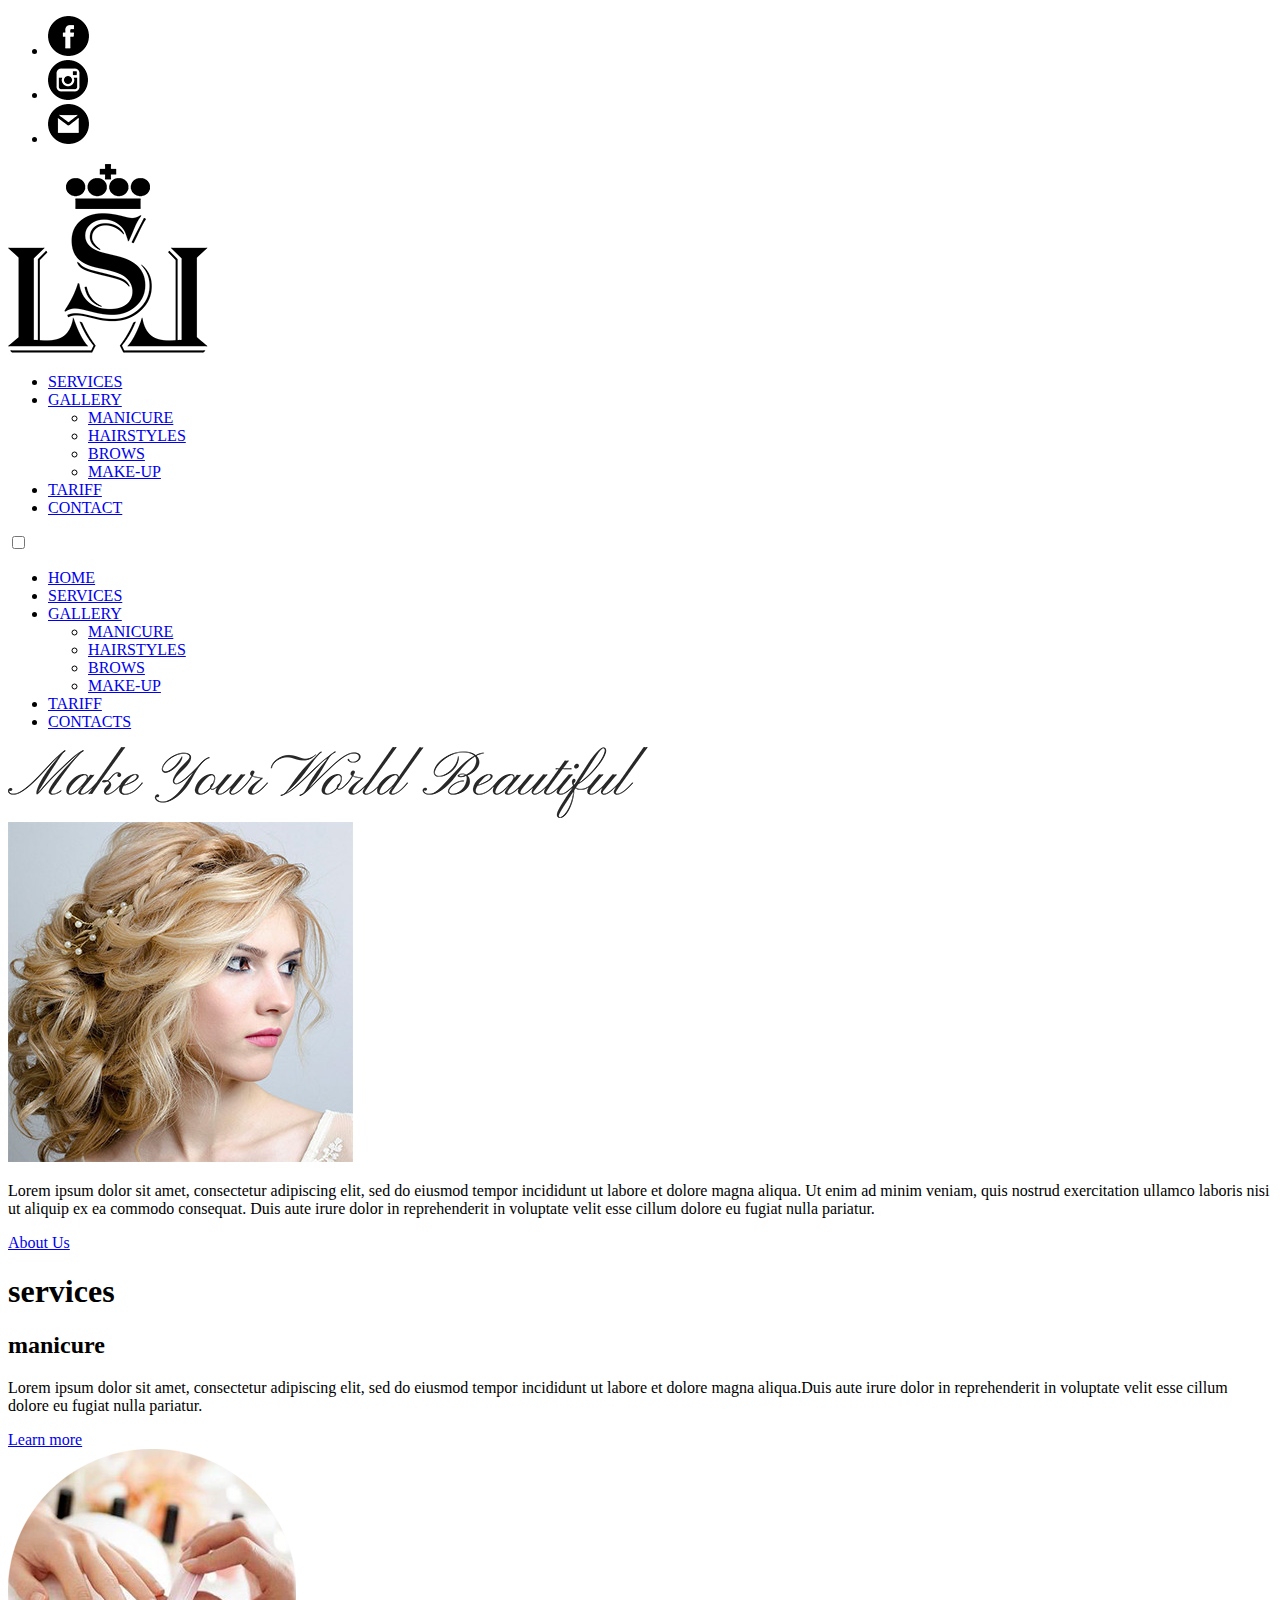
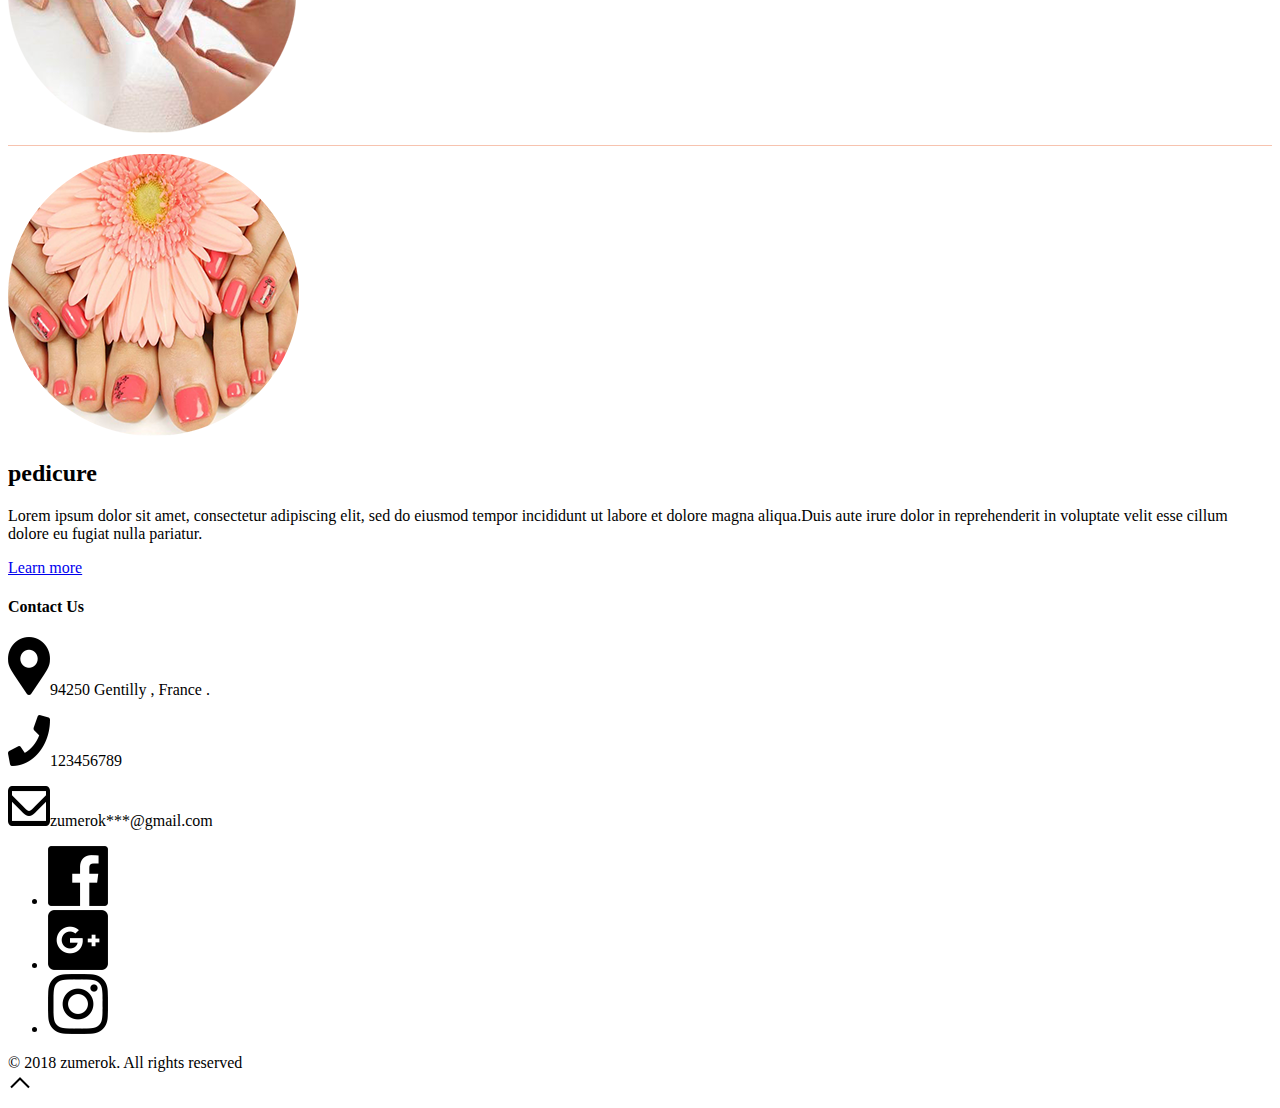
==== index.html @ e57c2906 "Add files via upload" ====
<!DOCTYPE html>
<html lang="en">
<head>
	<meta charset="UTF-8">
	<meta http-equiv="X-UA-Compatible" content="IE=edge">
	<title>Lili_Nails</title>
	<link rel="shortcut icon" href="img/favicon.ico"> 
	<meta name="viewport" content="width=device-width, initial-scale=1 , user-scalable=0">
	<style> @font-face { font-family: century_gothic; src: url(fonts/century_gothic.woff); } </style>
	<link rel="stylesheet" href="css/main.css">
	<link rel="stylesheet" href="css/queries.css">
</head>
<body>
	<header id="header" class="header">
		<div class="container">
			<div id="logomenu" class="logomenu">
				<nav>
					<ul class="social">
						<li>
							<a href="https://www.facebook.com/" target="_blanc"><img src="img/fb.png" alt=""></a>
						</li>
						<li>
							<a href="https://www.instagram.com" target="_blanc"><img src="img/in.png" alt=""></a>
						</li>
						<li>
							<a href="https://www.google.com/" target="_blanc"><img src="img/gm.png" alt=""></a>
						</li>
					</ul>
				</nav>
				<div class="logo">
					<a href="index.html"><img src="img/logo.png" alt="logo"></a>
				</div>
				<nav class="navmenu">
					<ul class="menu">
						<li>
							<a href="#services">SERVICES</a>
						</li>
						<li>
							<a href="#">GALLERY</a>
								<ul class="submenu">
									<li>
										<a href="gallery.html">MANICURE</a>
									</li>
									<li>
										<a href="#">HAIRSTYLES</a>
									</li>
									<li>
										<a href="#">BROWS</a>
									</li>
									<li>
										<a href="#">MAKE-UP</a>
									</li>
								</ul>
						</li>
						<li>
							<a href="tariff.html">TARIFF</a>
						</li>
						<li>
							<a href="#contact">CONTACT</a>
						</li>
					</ul>
				</nav>
			</div>
			<div class="menumobile">
			<input type="checkbox" id="hmt" class="hidden-menu-ticker">
				<label class="btn-menu" for="hmt">
				  <span class="first"></span>
				  <span class="second"></span>
				  <span class="third"></span>
				</label>
				<ul class="hidden-menu">
				  <li><a href="index.html">HOME</a></li>  
				  <li><a href="#services">SERVICES</a></li>
				  <li><a href="#">GALLERY</a>
				  	<ul class="submenu">
						<li>
							<a href="gallery.html">MANICURE</a>
						</li>
						<li>
							<a href="#">HAIRSTYLES</a>
						</li>
						<li>
							<a href="#">BROWS</a>
						</li>
						<li>
							<a href="#">MAKE-UP</a>
						</li>
					</ul>
				  </li>
				  <li><a href="tariff.html">TARIFF</a></li>
				  <li><a href="#contact">CONTACTS</a></li>  
				</ul>
			</div>	
		</div>
	</header>
	<main id="main" class="main">
	<section id="about" class="about">
		<div class="container">
			<div class="abouttitle">	
				<img src="img/make.png" alt="" class="make">
			</div>
			<div class="aboutitem">
				<div class="aboutitem_img">
					<img src="img/lili.jpg" alt="lili">
				</div>	
				<div class="aboutitem_text">
					<p>
						Lorem ipsum dolor sit amet, consectetur adipiscing elit, sed do eiusmod tempor incididunt ut labore et dolore magna aliqua. Ut enim ad minim veniam, quis nostrud exercitation ullamco laboris nisi ut aliquip ex ea commodo consequat. Duis aute irure dolor in reprehenderit in voluptate velit esse cillum dolore eu fugiat nulla pariatur. 
					</p>
					<a class="button" href="about.html">About Us</a>	
				</div>
			</div>
		</div>
	</section>
	<section id="services" class="services">
		<div class="container">
			<h1>services</h1>
			<div class="services_manicure">
				<div class="services_manictxt">
					<h2>manicure</h2>
					<p>
						Lorem ipsum dolor sit amet, consectetur adipiscing elit, sed do eiusmod tempor incididunt ut labore et dolore magna aliqua.Duis aute irure dolor in reprehenderit in voluptate velit esse cillum dolore eu fugiat nulla pariatur. 
					</p>
					<a class="button" href="brands.html">Learn more</a>
				</div>
				<img src="img/manic.png" alt="" class="manic">
			</div>
			<hr noshade color="f7c3af" size="0" class="line">
			<div class="services_pedicure">
				<img src="img/pedi.png" alt="" class="pedicure">
				<div class="services_pedicuretxt">
					<h2>pedicure</h2>
					<p>
						Lorem ipsum dolor sit amet, consectetur adipiscing elit, sed do eiusmod tempor incididunt ut labore et dolore magna aliqua.Duis aute irure dolor in reprehenderit in voluptate velit esse cillum dolore eu fugiat nulla pariatur.
					</p>
					<a class="button" href="brands.html">Learn more</a>
				</div>
			</div>
		</div>
	</section>
	<section id="contact" class="contact">
		<div class="container">
			<h4>Contact Us</h4>
			<div class="location">
				<p><img src="img/map.png" alt="map" class="map">94250 Gentilly , France .</p>
			</div>
			<div class="phone">
				<p><img src="img/phone.png" alt="phone" class="map">123456789</p>
			</div>
			<div class="mail">
				<p><img src="img/mail.png" alt="mail" class="map">zumerok***@gmail.com</p>
			</div>
			<div class="contactsocial">
				<nav>
					<ul class="social2">
						<li>
							<a href="https://www.facebook.com/" target="_blanc"><img src="img/fb1.png" alt=""></a>
						</li>
						<li>
							<a href="https://www.google.com/" target="_blanc"><img src="img/google.png" alt=""></a>
						</li>
						<li>
							<a href="https://www.instagram.com" target="_blanc"><img src="img/ins.png" alt=""></a>
						</li>
					</ul>
				</nav>
			</div>		
		</div>
	</section>
	</main>
	<footer class="footer">
		<div class="container">
			<div class="copy">© 2018 zumerok. All rights reserved</div>
		</div>
	</footer>
	<a class="fixbut" href="#main"> <img src="img/up.png" alt=""></a>
	<script src="js/jquery-3.3.1.min.js"></script>
	<script type="text/javascript" src="js/main.js"></script>
</body>
</html>
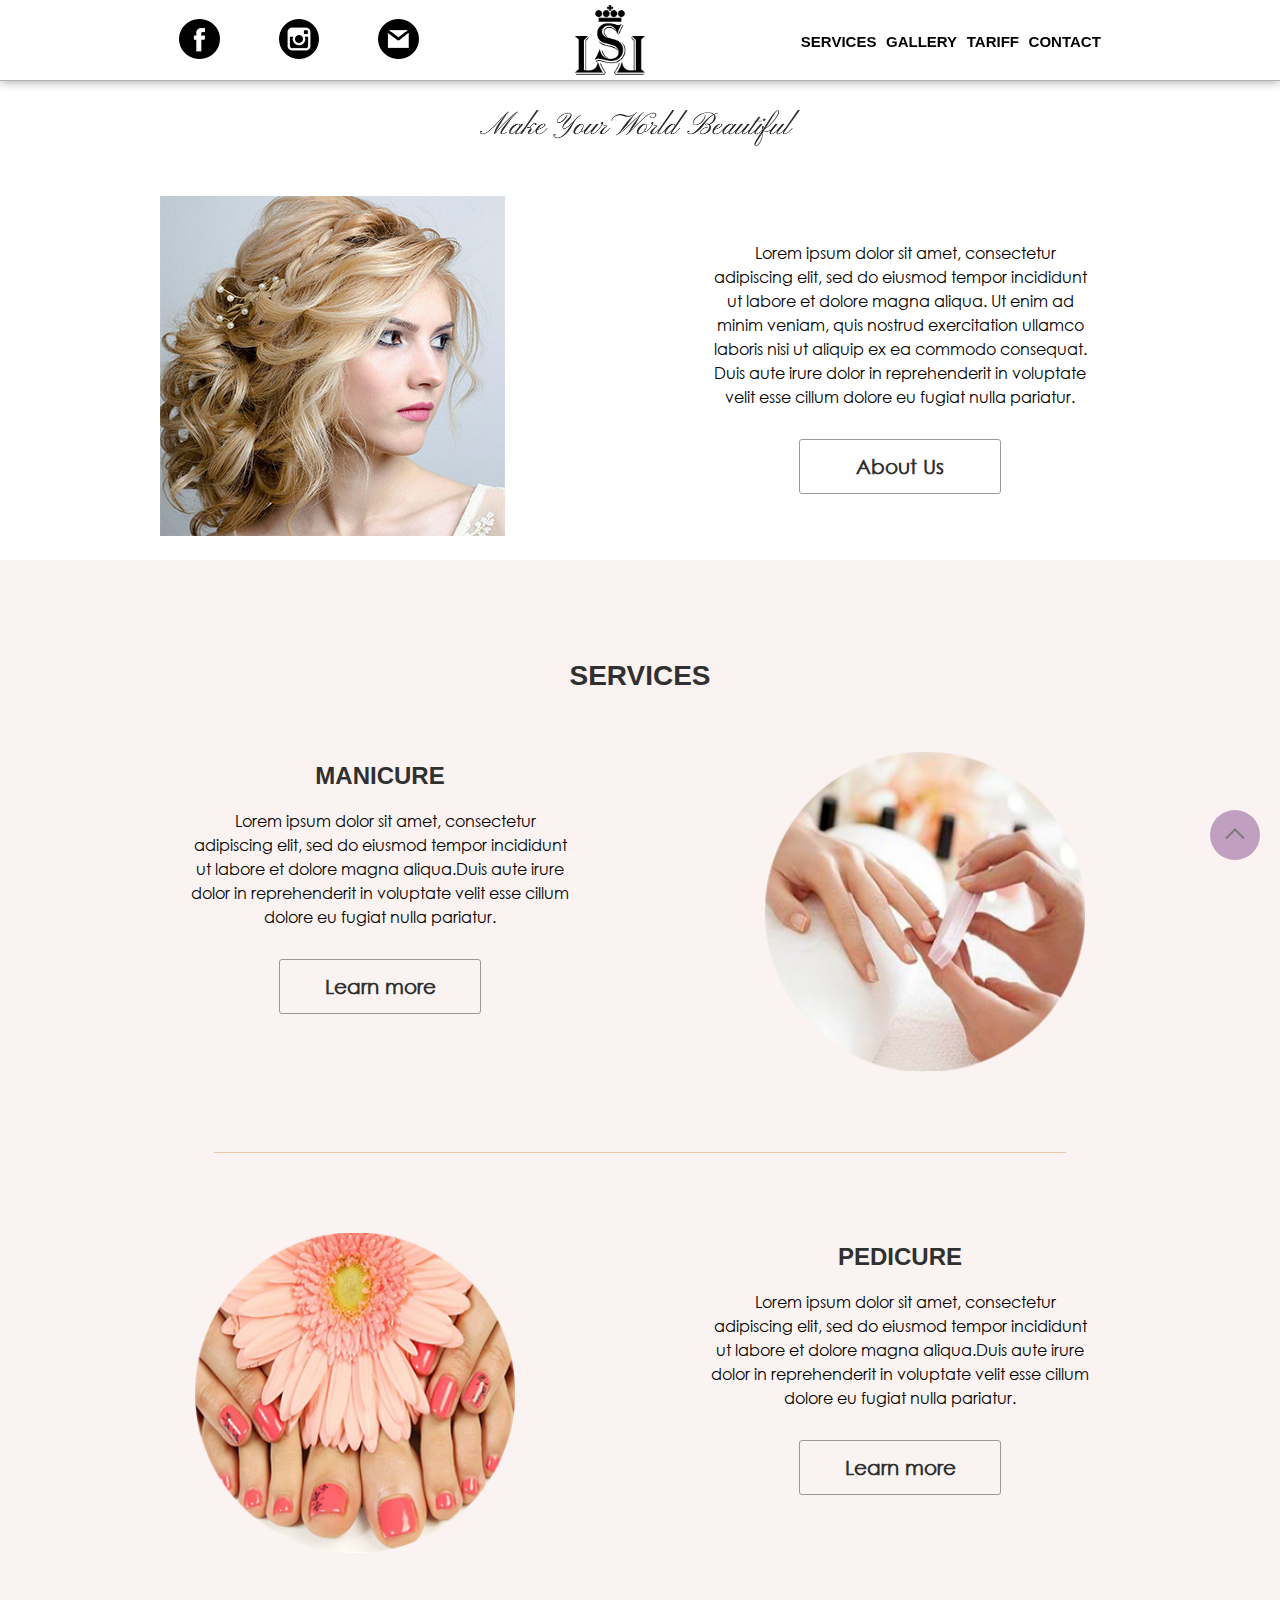
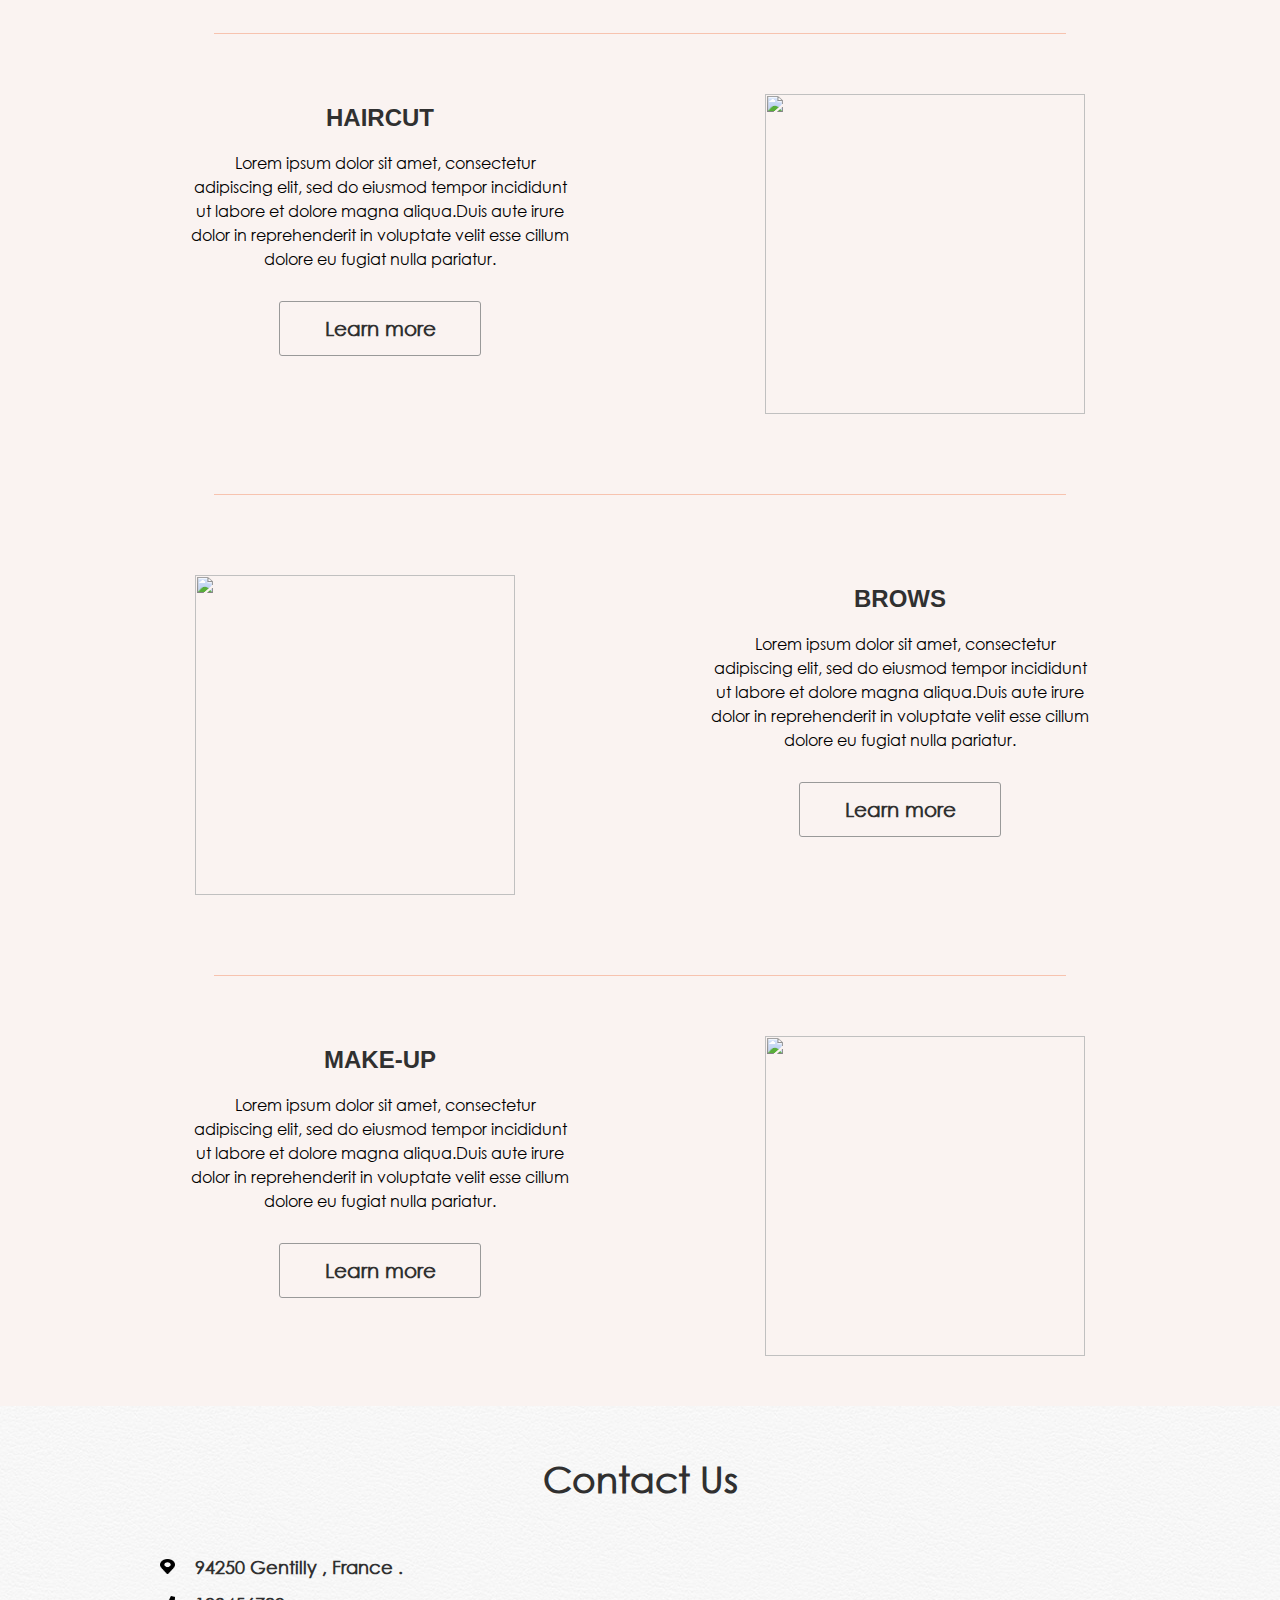
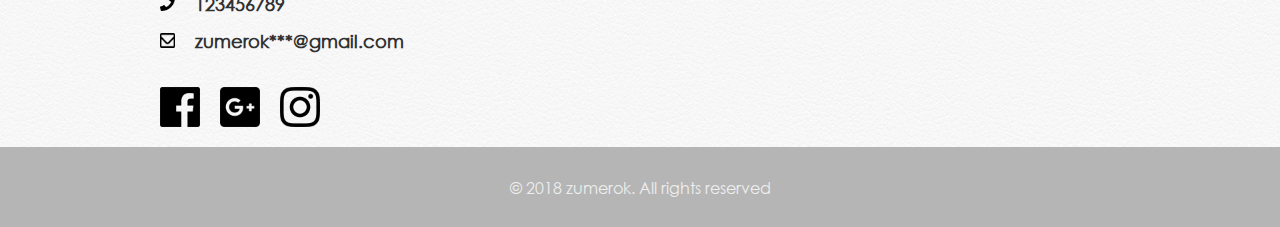
==== commit 6c9b326c: "Add files via upload" ====
--- a/index.html
+++ b/index.html
@@ -39,10 +39,10 @@
 							<a href="#">GALLERY</a>
 								<ul class="submenu">
 									<li>
-										<a href="gallery.html">MANICURE</a>
-									</li>
-									<li>
-										<a href="#">HAIRSTYLES</a>
+										<a href="manicure.html">MANICURE</a>
+									</li>
+									<li>
+										<a href="hairstyles.html">HAIRSTYLES</a>
 									</li>
 									<li>
 										<a href="#">BROWS</a>
@@ -74,10 +74,10 @@
 				  <li><a href="#">GALLERY</a>
 				  	<ul class="submenu">
 						<li>
-							<a href="gallery.html">MANICURE</a>
-						</li>
-						<li>
-							<a href="#">HAIRSTYLES</a>
+							<a href="manicure.html">MANICURE</a>
+						</li>
+						<li>
+							<a href="hairstyles.html">HAIRSTYLES</a>
 						</li>
 						<li>
 							<a href="#">BROWS</a>
@@ -135,6 +135,39 @@
 					</p>
 					<a class="button" href="brands.html">Learn more</a>
 				</div>
+			</div>
+			<hr noshade color="f7c3af" size="0" class="line">
+			<div class="services_manicure">
+				<div class="services_manictxt">
+					<h2>haircut</h2>
+					<p>
+						Lorem ipsum dolor sit amet, consectetur adipiscing elit, sed do eiusmod tempor incididunt ut labore et dolore magna aliqua.Duis aute irure dolor in reprehenderit in voluptate velit esse cillum dolore eu fugiat nulla pariatur. 
+					</p>
+					<a class="button" href="brands.html">Learn more</a>
+				</div>
+				<img src="img/hair.png" alt="" class="manic">
+			</div>
+			<hr noshade color="f7c3af" size="0" class="line">
+			<div class="services_pedicure">
+				<img src="img/brows.png" alt="" class="pedicure">
+				<div class="services_pedicuretxt">
+					<h2>brows</h2>
+					<p>
+						Lorem ipsum dolor sit amet, consectetur adipiscing elit, sed do eiusmod tempor incididunt ut labore et dolore magna aliqua.Duis aute irure dolor in reprehenderit in voluptate velit esse cillum dolore eu fugiat nulla pariatur.
+					</p>
+					<a class="button" href="brands.html">Learn more</a>
+				</div>
+			</div>
+			<hr noshade color="f7c3af" size="0" class="line">
+			<div class="services_manicure">
+				<div class="services_manictxt">
+					<h2>make-up</h2>
+					<p>
+						Lorem ipsum dolor sit amet, consectetur adipiscing elit, sed do eiusmod tempor incididunt ut labore et dolore magna aliqua.Duis aute irure dolor in reprehenderit in voluptate velit esse cillum dolore eu fugiat nulla pariatur. 
+					</p>
+					<a class="button" href="brands.html">Learn more</a>
+				</div>
+				<img src="img/makeup.png" alt="" class="manic">
 			</div>
 		</div>
 	</section>
--- a/css/main.css
+++ b/css/main.css
@@ -0,0 +1,365 @@
+html, body, div, span, applet, object, iframe,
+h1, h2, h3, h4, h5, h6, p, blockquote, pre,
+a, abbr, acronym, address, big, cite, code,
+del, dfn, em, img, ins, kbd, q, s, samp,
+small, strike, strong, sub, sup, tt, var,
+b, u, i, center,
+dl, dt, dd, ol, ul, li,
+fieldset, form, label, legend,
+table, caption, tbody, tfoot, thead, tr, th, td,
+article, aside, canvas, details, embed, 
+figure, figcaption, footer, header, hgroup, 
+menu, nav, output, ruby, section, summary,
+time, mark, audio, video {
+	margin: 0;
+	padding: 0;
+	font-size: 100%;
+}
+article, aside, details, figcaption, figure, 
+footer, header, hgroup, menu, nav, section {
+	display: block;
+}
+body {
+	font-family: century_gothic;
+}
+ol, ul {
+	list-style: none;
+}
+.button {
+	display: block;
+	width: 200px;
+	margin: 0 auto;
+	border: 1px solid #999;
+	border-radius: 3px;
+	padding: 15px 0;
+	margin-top: 30px;
+	text-decoration: none;
+	color: #303030;
+	font-size: 20px;
+	font-weight: bold;
+	text-align: center;
+}
+.button:hover {
+	background: #f6e8e5;
+}
+.header {
+	top: 0;
+	width: 100%;
+	background: #fff;
+	position: fixed;
+	display: block;
+	z-index: 999;
+	height: 80px;
+	border-bottom: 1px solid #b1b1b1;
+	box-shadow: 0px 0px 10px 0px #999;
+}
+.container {
+	width: 960px;
+	margin: 0 auto;
+}
+.menumobile {display: none;}
+.logomenu {
+	display: flex;
+	display: -webkit-flex;
+	flex-direction: row;
+	justify-content: space-between;
+	margin-left: 2%;
+	margin-right: 2%;
+}
+.social {
+	width: 240px;
+	margin-top: 8%;
+	height: 0%;
+	display: flex;
+	display: -webkit-flex;
+	flex-direction: row;
+	justify-content: space-between;
+}
+.logo {
+	width: 70px;
+	margin: 5px 0px 5px 0px;
+}
+.logo img {
+	display: block;
+	width: 70px;
+	height: 70px;
+	margin: 0 auto;
+}
+.menu {
+	margin-top: 10%;
+	width: 300px;
+	display: flex;
+	display: -webkit-flex;
+	flex-direction: row;
+	justify-content: space-between;
+}
+.menu a {
+	font-family: arial;
+	font-size: 15px;
+	color: #000;
+	text-decoration: none;
+	text-transform: uppercase;
+	font-weight: bold;
+}
+.menu a:hover {
+	color: #888;
+}
+.submenu {
+	display: none;
+	position: absolute;
+	width: 95px;
+	height: 100px;
+	margin-left: -10px;
+	padding: 10px 10px 10px 10px;
+	border: 1px solid #999;
+	background: #fff;
+	box-shadow: 5px 5px 10px -2px #999;
+}
+.submenu > li {
+	margin-bottom: 5px;
+}
+
+li:hover ul {
+	display: block;
+}
+
+.home_img {
+	width: 20px;
+	height: 20px;
+	margin: -5px 10px -3px 80px;
+}
+h1 {
+	color: #303030;
+	font-weight: bold;
+	text-transform: uppercase;
+	font-family: arial;
+	font-size: 28px;
+	text-align: center;
+	margin-top: 40px;
+}
+.main_about {
+	background: url(../img/bg_color1.jpg);
+}
+.about {
+	padding-top: 80px;
+}
+.make {
+	display: block;
+	width: 320px;
+	margin: 0 auto;
+	margin-top: 30px;
+}
+.aboutitem {
+	display: flex;
+	display: -webkit-flex;
+	flex-direction: row;
+	justify-content: space-between;
+	margin-top: 50px;
+	padding-bottom: 20px;
+}	
+.aboutitem_img {
+	width: 360px;
+}
+.aboutitem_text {
+	width: 380px;
+	margin: 0 30px;
+}
+.aboutitem_text p {
+	font-size: 16px;
+	line-height: 24px;
+	text-indent: 10px;
+	color: #000;
+	text-align: center;
+	margin-top: 12%;
+}
+.aboutus {
+	padding-bottom: 30px;
+}
+.aboutustitle h4 {
+	margin-top: 20px;
+	margin-bottom: 30px;
+}
+.aboutus p {
+	margin-left: 20px;
+	margin-right: 20px;
+	width: 600px;
+	line-height: 26px;
+}
+.services {
+	background: #faf3f1;
+	padding-top: 60px;
+	padding-bottom: 50px;
+}
+.services_manicure {
+	display: flex;
+	display: -webkit-flex;
+	flex-direction: row;
+	justify-content: space-between;
+	margin-top: 60px;
+}
+.services_manictxt {
+	width: 380px;
+	margin: 0 30px;
+}
+.services p {
+	font-size: 16px;
+	line-height: 24px;
+	text-indent: 10px;
+	color: #000;
+	text-align: center;
+	margin-top: 5%;
+}
+h2 {
+	font-family: arial;
+	font-size: 24px;
+	font-weight: bold;
+	color: #303030;
+	text-transform: uppercase;
+	text-align: center;
+	margin-top: 10px;
+}
+.manic {
+	width: 320px;
+	height: 320px;
+	margin-right: 35px;
+}
+.services_pedicure {
+	display: flex;
+	display: -webkit-flex;
+	flex-direction: row;
+	justify-content: space-between;
+	margin-top: 80px;
+}
+.pedicure {
+	width: 320px;
+	height: 320px;
+	margin-left: 35px;
+}
+.services_pedicuretxt {
+	width: 380px;
+	margin: 0 30px;
+}
+.line {
+	width: 850px;
+	margin-top: 80px;
+}
+.titlebrands {
+	font-size: 30px;
+	margin-bottom: 60px;
+}
+.brands_item {
+	display: flex;
+	display: -webkit-flex;
+	flex-direction: row;
+	flex-wrap: wrap;
+	justify-content: space-between;
+}
+.item {
+	width: 300px;
+	height: 300px;
+	padding-top: 5%;
+}
+.item img {
+	display: block;
+	margin: 0 auto;
+}
+
+
+.contact {
+	background: url(../img/bg.jpg);
+	color: #303030;
+	height: 340px;
+	padding-top: 1px;
+}
+h4 {
+	text-align: center;
+	font-size: 36px;
+	margin-top: 50px;
+}
+.location {
+	margin-top: 55px;
+}
+.map {
+	width: 15px;
+	height: 15px;
+	margin-right: 20px;
+}
+.location p {
+	font-size: 18px;
+	font-weight: bold;
+}
+.phone {
+	margin-top: 15px;
+	margin-bottom: 15px;
+}
+.phone p {
+	font-size: 18px;
+	font-weight: bold;
+}
+.mail {
+	display: inline;
+	margin-top: 35px;
+	width: 360px;
+}
+.mail p {
+	font-size: 18px;
+	font-weight: bold;
+}
+.social2 {
+	width: 160px;
+	height: 0%;
+	margin-top: 35px;
+	display: flex;
+	display: -webkit-flex;
+	flex-direction: row;
+	justify-content: space-between;	
+}
+.social2 img {
+	width: 40px; height: 40px;
+}
+.brands {
+	padding-top: 60px;
+}
+.tariff {
+	margin-top: 20px;
+	width: 100%;
+}
+.tariff1  {
+	margin-left: 60px;
+	width: 40%;
+}
+.tariff3 {
+	display: block;
+	margin: 0 auto;
+	margin-bottom: 30px;
+}  
+
+.footer {
+	padding-top: 30px;
+	height: 50px;
+	background: #b5b5b5;
+}
+.copy {
+	color: #eee;
+	text-align: center;
+}
+.fixbut {
+	position: fixed; bottom: 40px; right: 20px;
+	display: block;background: #874d90;
+	width: 50px; height: 50px;
+	opacity: 0.5;
+	border-radius: 50%; 
+}
+.fixbut img {
+	margin: 25%;
+}
+.fixbut:hover {
+	 background: #7f7f7f; 
+}
+
+
+
+
+  {
+	border: 1px solid red;
+}
--- a/css/queries.css
+++ b/css/queries.css
@@ -0,0 +1,298 @@
+/* Smartphones (вертикальная и горизонтальная ориентация) ----------- */
+@media only screen and (min-width : 320px) and (max-width : 480px) {
+/* стили */
+}
+
+/* Smartphones (горизонтальная) ----------- */
+@media only screen and (min-width: 321px) {
+/* стили */
+}
+
+
+
+/* tablets (my size)  */
+@media only screen and (max-width: 960px)
+ {
+/* стили */
+
+.container {
+	width: 100%;
+}
+
+.item img {
+	width: 100%;
+}
+.line {
+	width: 320px;
+}
+}
+
+/* Smartphones (my size)  */
+@media only screen and (max-width: 768px)
+ {
+/* стили */
+body {
+	font-family: century_gothic;
+}
+.container {
+	width: 100%;
+}
+.social {
+	display: none;
+}
+.navmenu {
+	display: none;
+}
+.headerline{
+	display: none;
+}
+.button {
+	margin-top: 20px;
+	width: 130px;
+	padding: 5px 0;
+}
+.header {
+	position: fixed;
+	top: 0px;
+	width: 100%;
+	height: 55px;
+	background: #fff;
+	z-index: 999;
+	box-shadow: 0px 0px 10px 0px #999;
+}
+
+/* mobile menu */
+.menumobile {
+	display: block;
+}
+.hidden-menu {
+  display: block;
+  position: fixed;
+  list-style:none;
+  padding: 15px;
+  margin: 0;
+  box-sizing: border-box;
+  width: 200px;
+  background-color: #eee;
+  height: 240px;
+  top: 0;
+  left: -200px;
+  transition: left .2s;
+  z-index: 2;
+  -webkit-transform: translateZ(0);
+  -webkit-backface-visibility: hidden;
+}
+.hidden-menu a {
+	color: #999;
+	text-decoration: none;
+	font-weight: bold;
+	line-height: 40px;
+}
+.hidden-menu-ticker {
+  display: none;
+}
+.btn-menu {
+  padding: 5px;
+  position: fixed;
+  top: 10px;
+  left: 10px;
+  cursor: pointer;
+  transition: left .23s;
+  z-index: 3;
+  width: 25px;
+  -webkit-transform: translateZ(0);
+  -webkit-backface-visibility: hidden;
+}
+.btn-menu span {
+  display: block;
+  height: 2px;
+  background-color: #999;
+  margin: 8px 0 0;
+  transition: all .1s linear .23s;
+  position: relative;
+}
+.btn-menu span.first {
+  margin-top: 0;
+}
+.hidden-menu-ticker:checked ~ .btn-menu {
+  left: 160px;
+}
+.hidden-menu-ticker:checked ~ .hidden-menu {
+  left: 0;
+}
+.hidden-menu-ticker:checked ~ .btn-menu span.first {
+  -webkit-transform: rotate(45deg);
+  top: 10px;
+}
+.hidden-menu-ticker:checked ~ .btn-menu span.second {
+  opacity: 0;
+}
+
+.hidden-menu-ticker:checked ~ .btn-menu span.third {
+  -webkit-transform: rotate(-45deg);
+  top: -10px;
+}
+.submenu {
+	display: none;
+	position: absolute;
+	width: 95px;
+	height: 185px;
+	margin-left: -10px;
+	padding: 10px 10px 10px 10px;
+	border: 1px solid #999;
+	background: #fff;
+	box-shadow: 5px 5px 10px -2px #999;
+}
+
+
+.logo {
+	margin: 0 auto;
+	margin-top: 7px;
+	margin-bottom: 5px;
+}
+.logo img {
+	height: 40px;
+	width: 40px;
+}
+#about {
+	padding-top: 60px;
+}
+.make {
+	width: 280px;
+}
+.aboutitem {
+	display: flex;
+	display: -webkit-flex;
+	flex-direction: row;
+	flex-wrap: wrap;
+	justify-content: center;
+	margin-top: 30px;
+}
+.aboutitem_img {
+	display: block;
+	margin: 0 auto;
+}
+.aboutitem_img img {
+	width: 100%;
+}
+.aboutitem_text p {
+	display: none;
+}
+.aboutustitle h4 {
+	font-size: 28px;
+}
+.aboutus p {
+	width: 90%;
+	line-height: 24px;
+}
+#services {
+	padding-top: 30px;
+}
+.services_manicure {
+	display: flex;
+	display: -webkit-flex;
+	flex-direction: row;
+	flex-wrap: wrap;
+	justify-content: center;
+	margin-top: 10px;
+}
+.services_manicure img {
+	display: block;
+	margin: 0 auto;
+	margin-top: 20px;
+}
+.services_pedicure {
+	display: flex;
+	display: -webkit-flex;
+	flex-direction: row;
+	flex-wrap: wrap;
+	justify-content: center;
+}
+.services_pedicure img {
+	display: block;
+	margin: 0 auto;
+}
+.services_pedicuretxt{
+	margin-top: 20px;
+}
+.titlebrands {
+	font-size: 1.5rem;
+	margin-bottom: 20px;
+}
+.brands_item {
+	display: flex;
+	display: -webkit-flex;
+	flex-direction: row;
+	flex-wrap: wrap;
+	justify-content: center;
+}
+.item {
+	width: 80%;
+	height: 80%;
+}
+.item img {
+	width: 80%;
+	height: 80%;
+}
+
+.line {
+	width: 200px;
+	margin-top: 40px;
+}
+.services_pedicure {
+	margin-top: 40px;
+}
+.contact{
+	height: 90%;
+	padding-bottom: 10px;
+	padding-left: 15px;
+}
+.contact h4 {
+	font-size: 1.2rem;
+}
+.contact p {
+	font-family:century_gothic;
+	font-size: 14px;
+}
+.location {
+	margin-top: 15px;
+}
+.phone {
+	margin-top: 10px;
+	margin-bottom: 10px;
+}
+.copy {
+	font-size: 14px;
+}
+.tariff {
+	width: 100%;
+}
+.tariff1 {
+	margin-left: 0;
+	margin-right: 20px;
+	width: 100%
+}
+.tariff2 {
+	margin-right: 20px;
+	width: 100%
+}
+.tariff3 {
+	display: block;
+	margin: 0 auto;
+}
+.video {
+	width: 99%;
+	border: 1px solid #999;
+}
+.gallery_img {
+  margin: 0 auto;
+  padding-top: 100px;
+  width: 480px;
+  display: flex;
+  display: -webkit-flex;
+  flex-direction: row;
+  flex-wrap: wrap;
+ 
+
+}
+}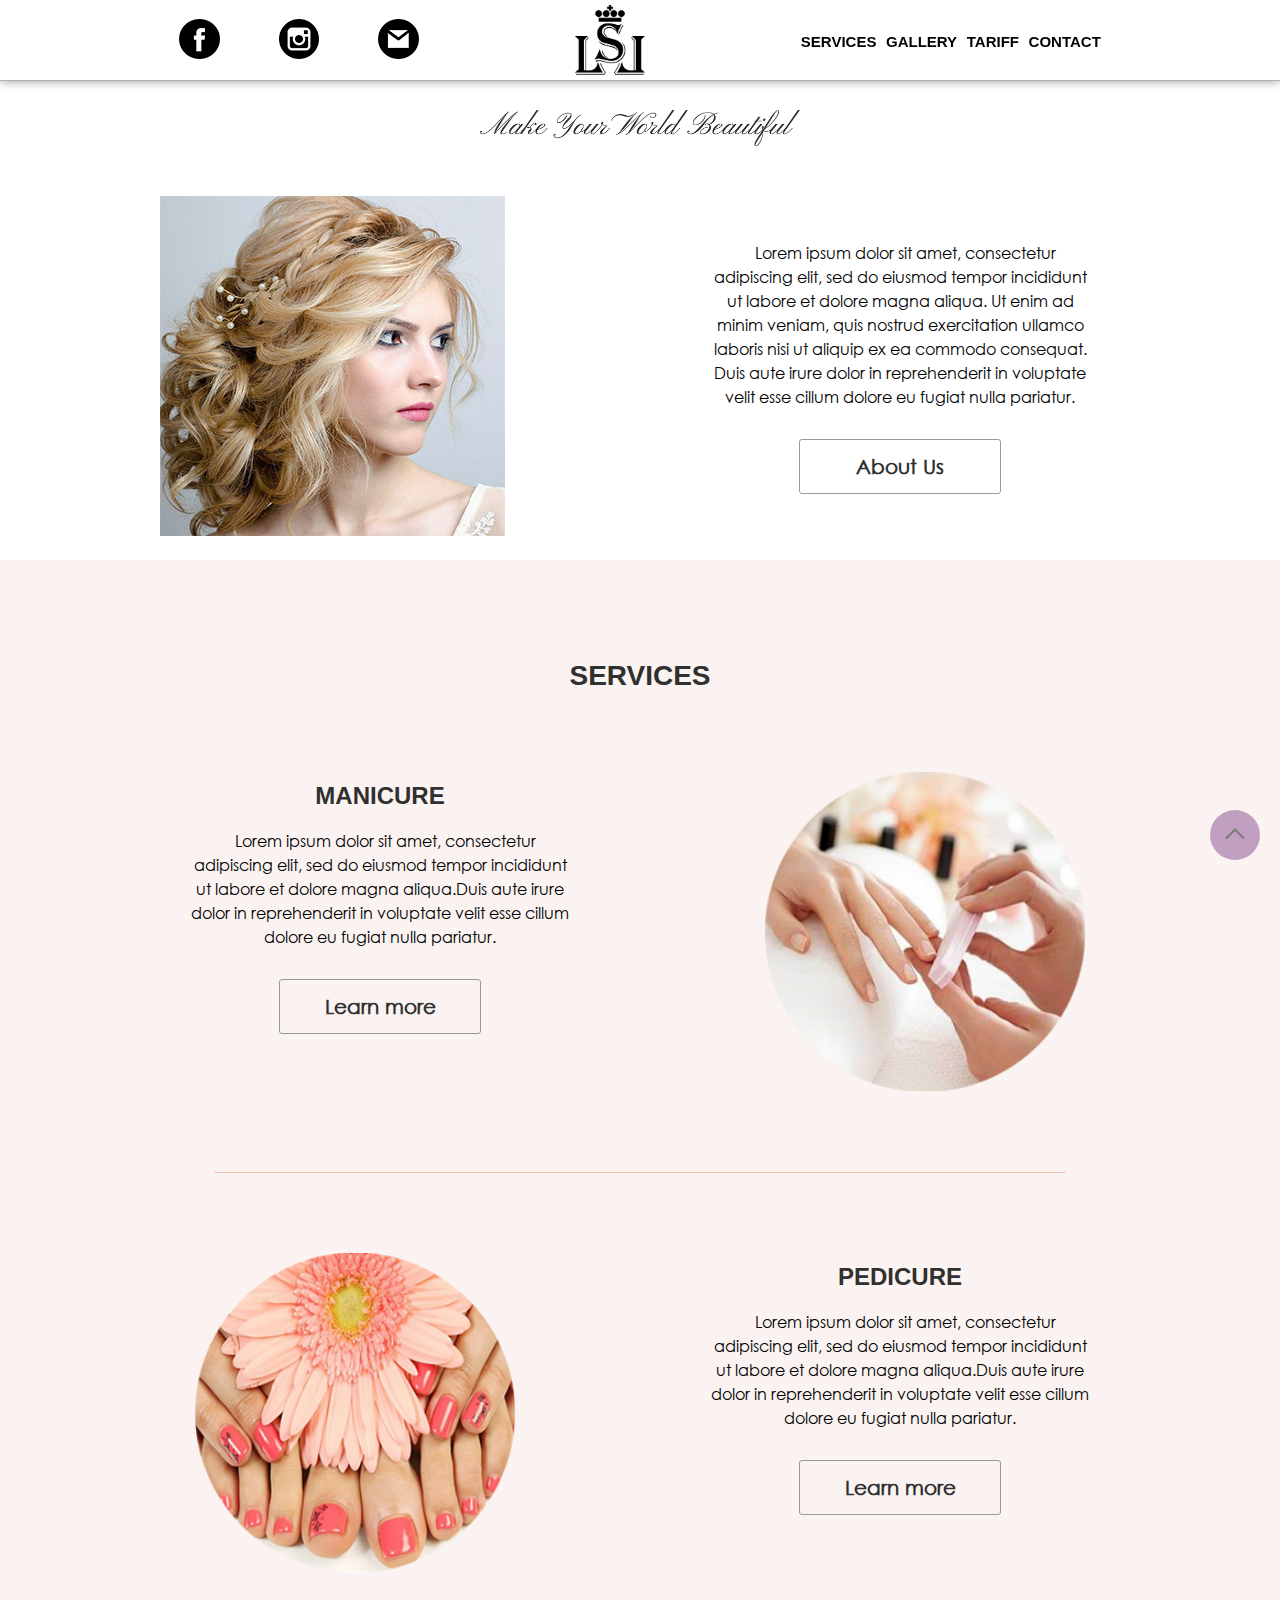
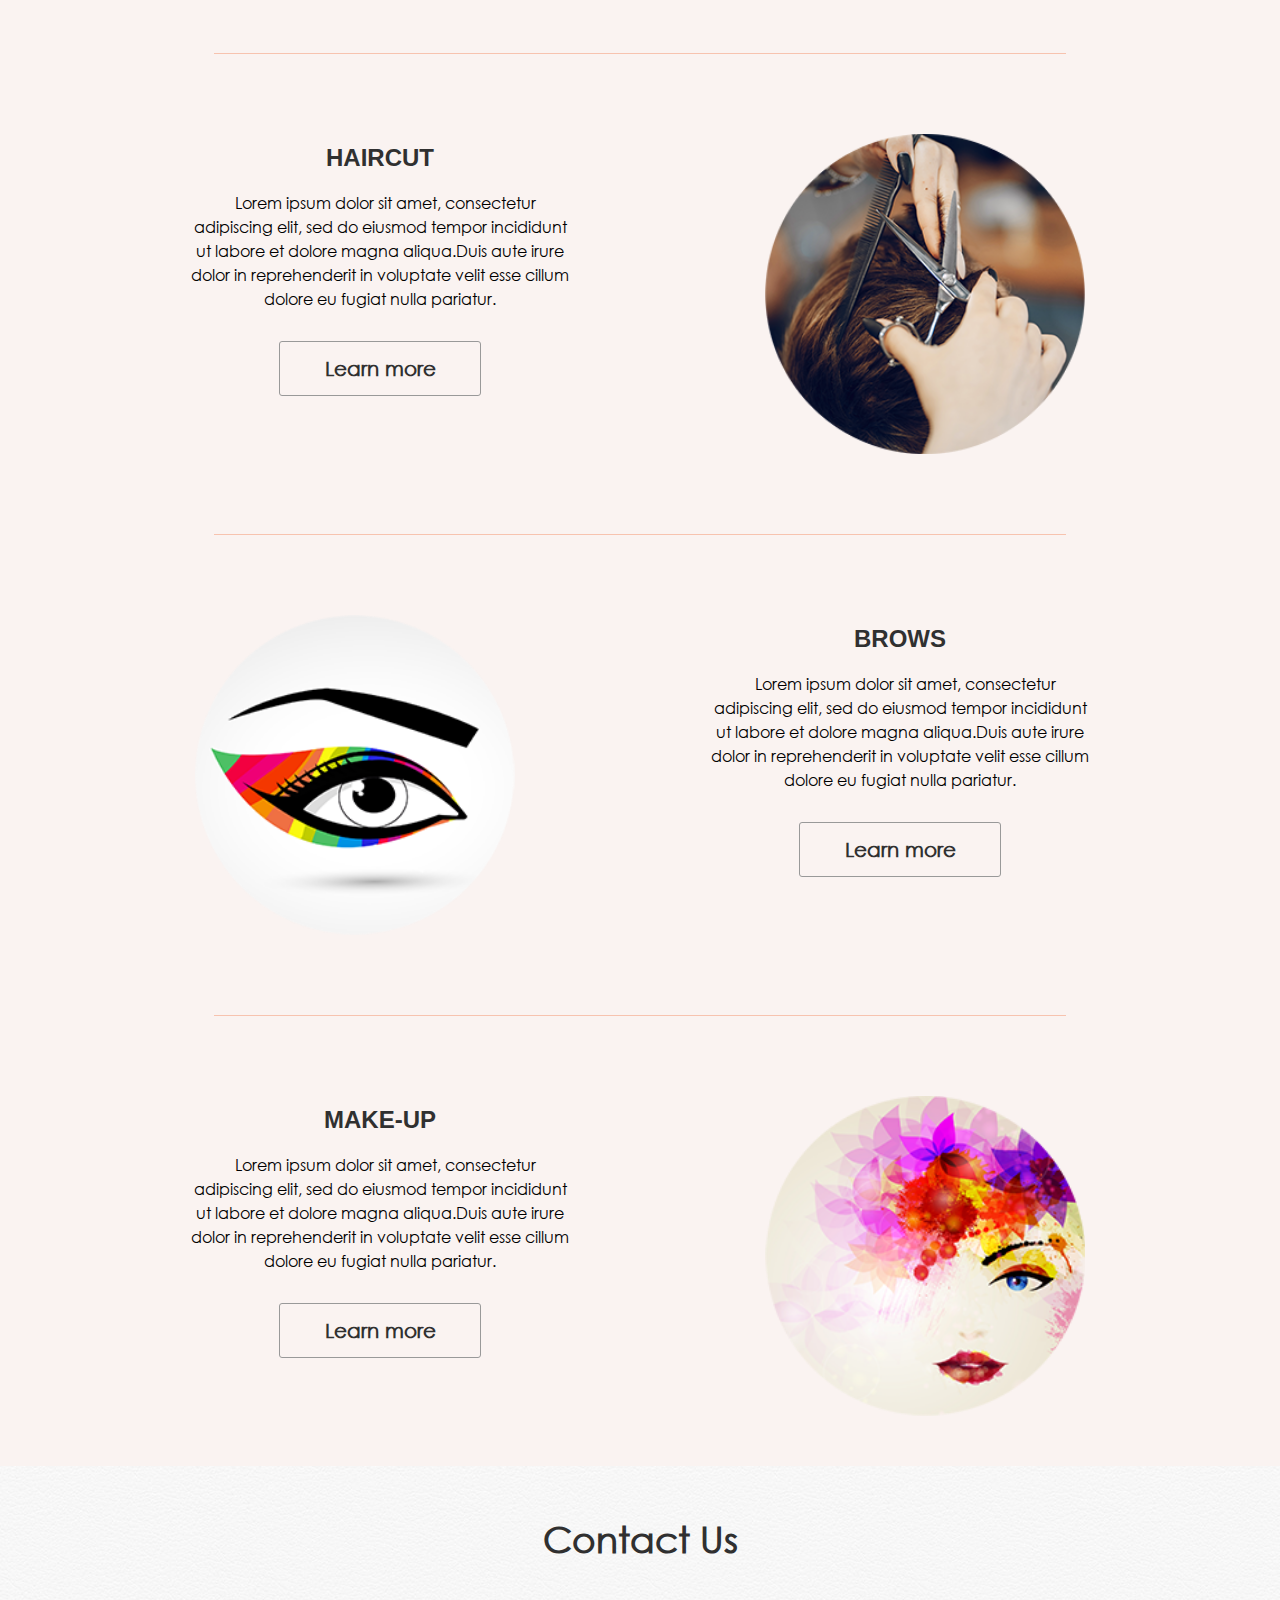
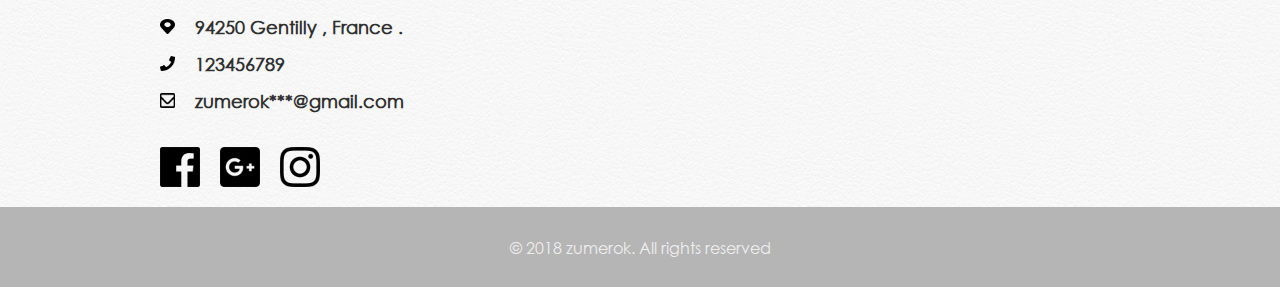
==== commit 4be88cc0: "Add files via upload" ====
--- a/index.html
+++ b/index.html
@@ -45,7 +45,7 @@
 										<a href="hairstyles.html">HAIRSTYLES</a>
 									</li>
 									<li>
-										<a href="#">BROWS</a>
+										<a href="brows.html">BROWS</a>
 									</li>
 									<li>
 										<a href="#">MAKE-UP</a>
@@ -80,7 +80,7 @@
 							<a href="hairstyles.html">HAIRSTYLES</a>
 						</li>
 						<li>
-							<a href="#">BROWS</a>
+							<a href="brows.html">BROWS</a>
 						</li>
 						<li>
 							<a href="#">MAKE-UP</a>
--- a/css/main.css
+++ b/css/main.css
@@ -126,7 +126,7 @@
 .home_img {
 	width: 20px;
 	height: 20px;
-	margin: -5px 10px -3px 80px;
+	margin: -5px 5px -3px 120px;
 }
 h1 {
 	color: #303030;
@@ -195,7 +195,7 @@
 	display: -webkit-flex;
 	flex-direction: row;
 	justify-content: space-between;
-	margin-top: 60px;
+	margin-top: 80px;
 }
 .services_manictxt {
 	width: 380px;
--- a/css/queries.css
+++ b/css/queries.css
@@ -135,10 +135,10 @@
 .submenu {
 	display: none;
 	position: absolute;
-	width: 95px;
+	width: 110px;
 	height: 185px;
 	margin-left: -10px;
-	padding: 10px 10px 10px 10px;
+	padding: 10px 10px 10px 30px;
 	border: 1px solid #999;
 	background: #fff;
 	box-shadow: 5px 5px 10px -2px #999;
@@ -156,6 +156,7 @@
 }
 #about {
 	padding-top: 60px;
+	padding-bottom: 30px;
 }
 .make {
 	width: 280px;
@@ -174,6 +175,7 @@
 }
 .aboutitem_img img {
 	width: 100%;
+	margin-bottom: 20px;
 }
 .aboutitem_text p {
 	display: none;
@@ -187,6 +189,9 @@
 }
 #services {
 	padding-top: 30px;
+}
+#services p {
+	display: none;
 }
 .services_manicure {
 	display: flex;
@@ -199,7 +204,8 @@
 .services_manicure img {
 	display: block;
 	margin: 0 auto;
-	margin-top: 20px;
+	margin-top: 40px;
+	order: -1;
 }
 .services_pedicure {
 	display: flex;
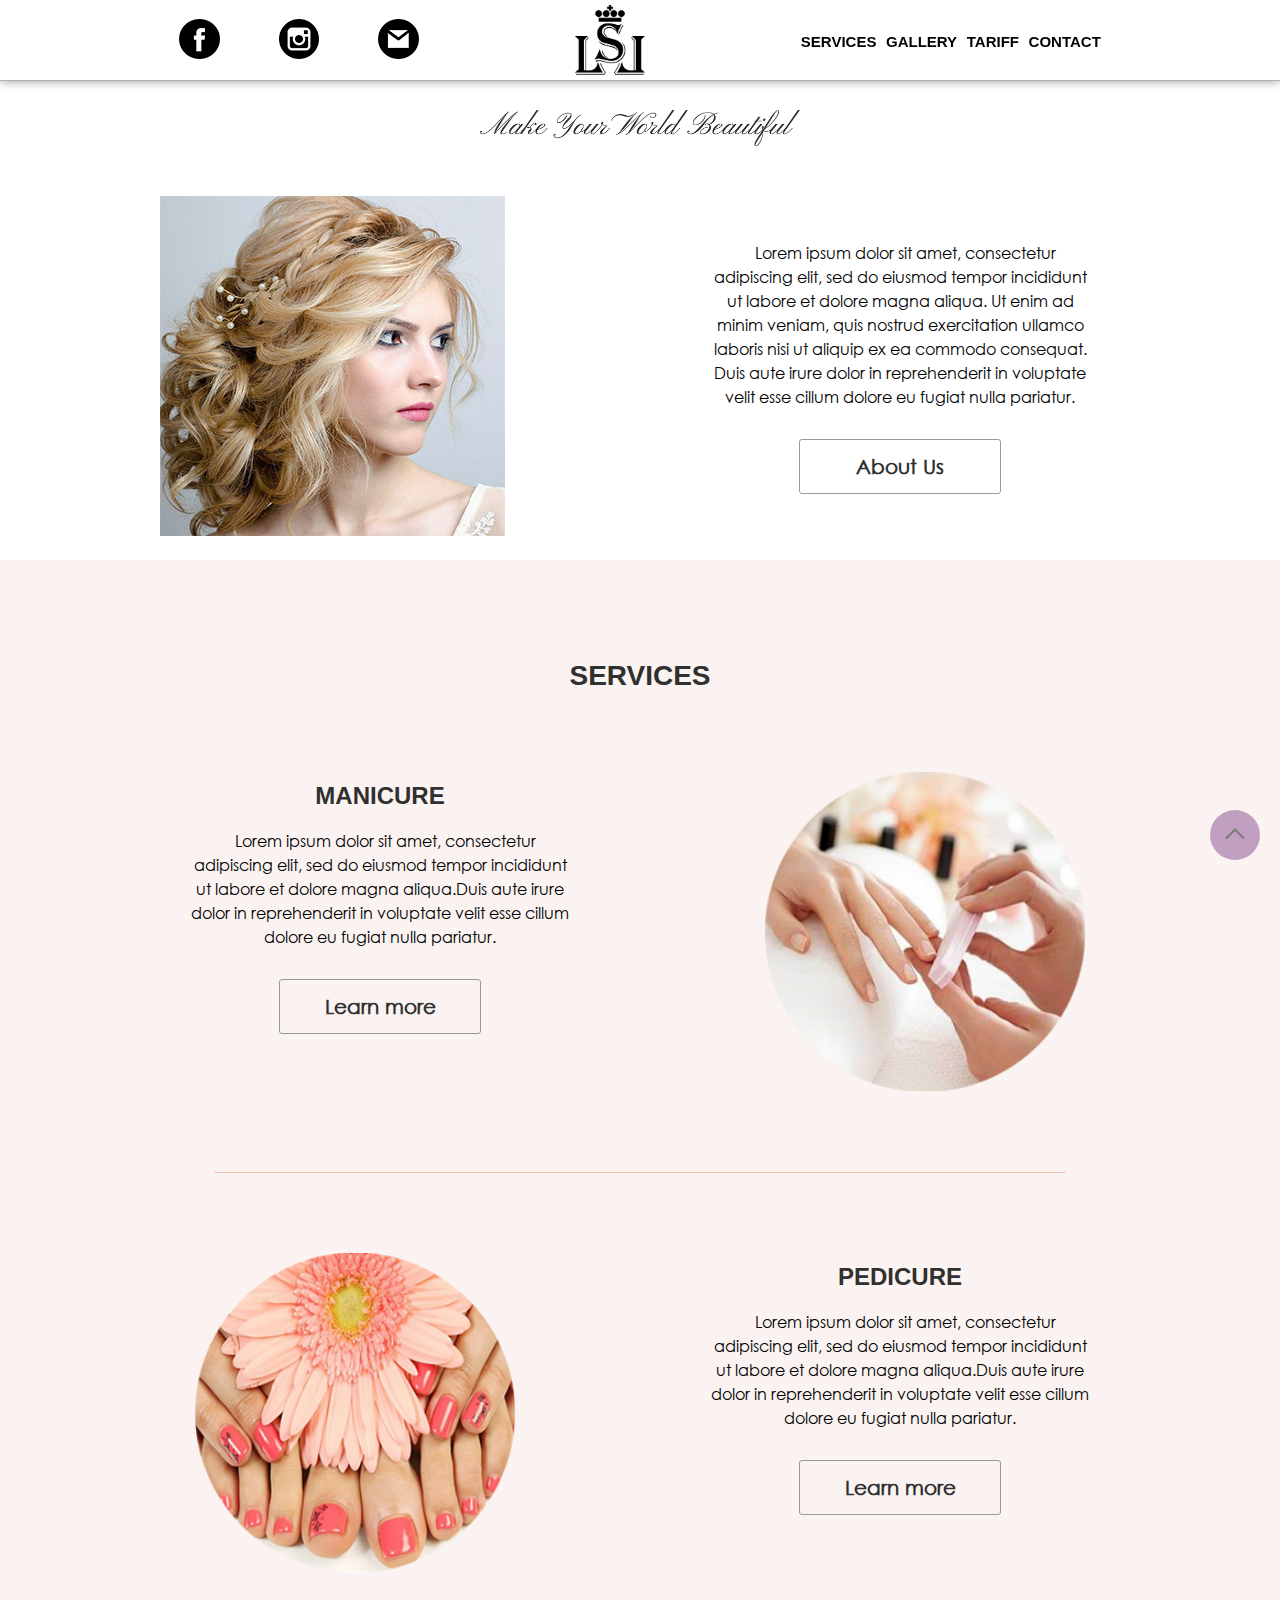
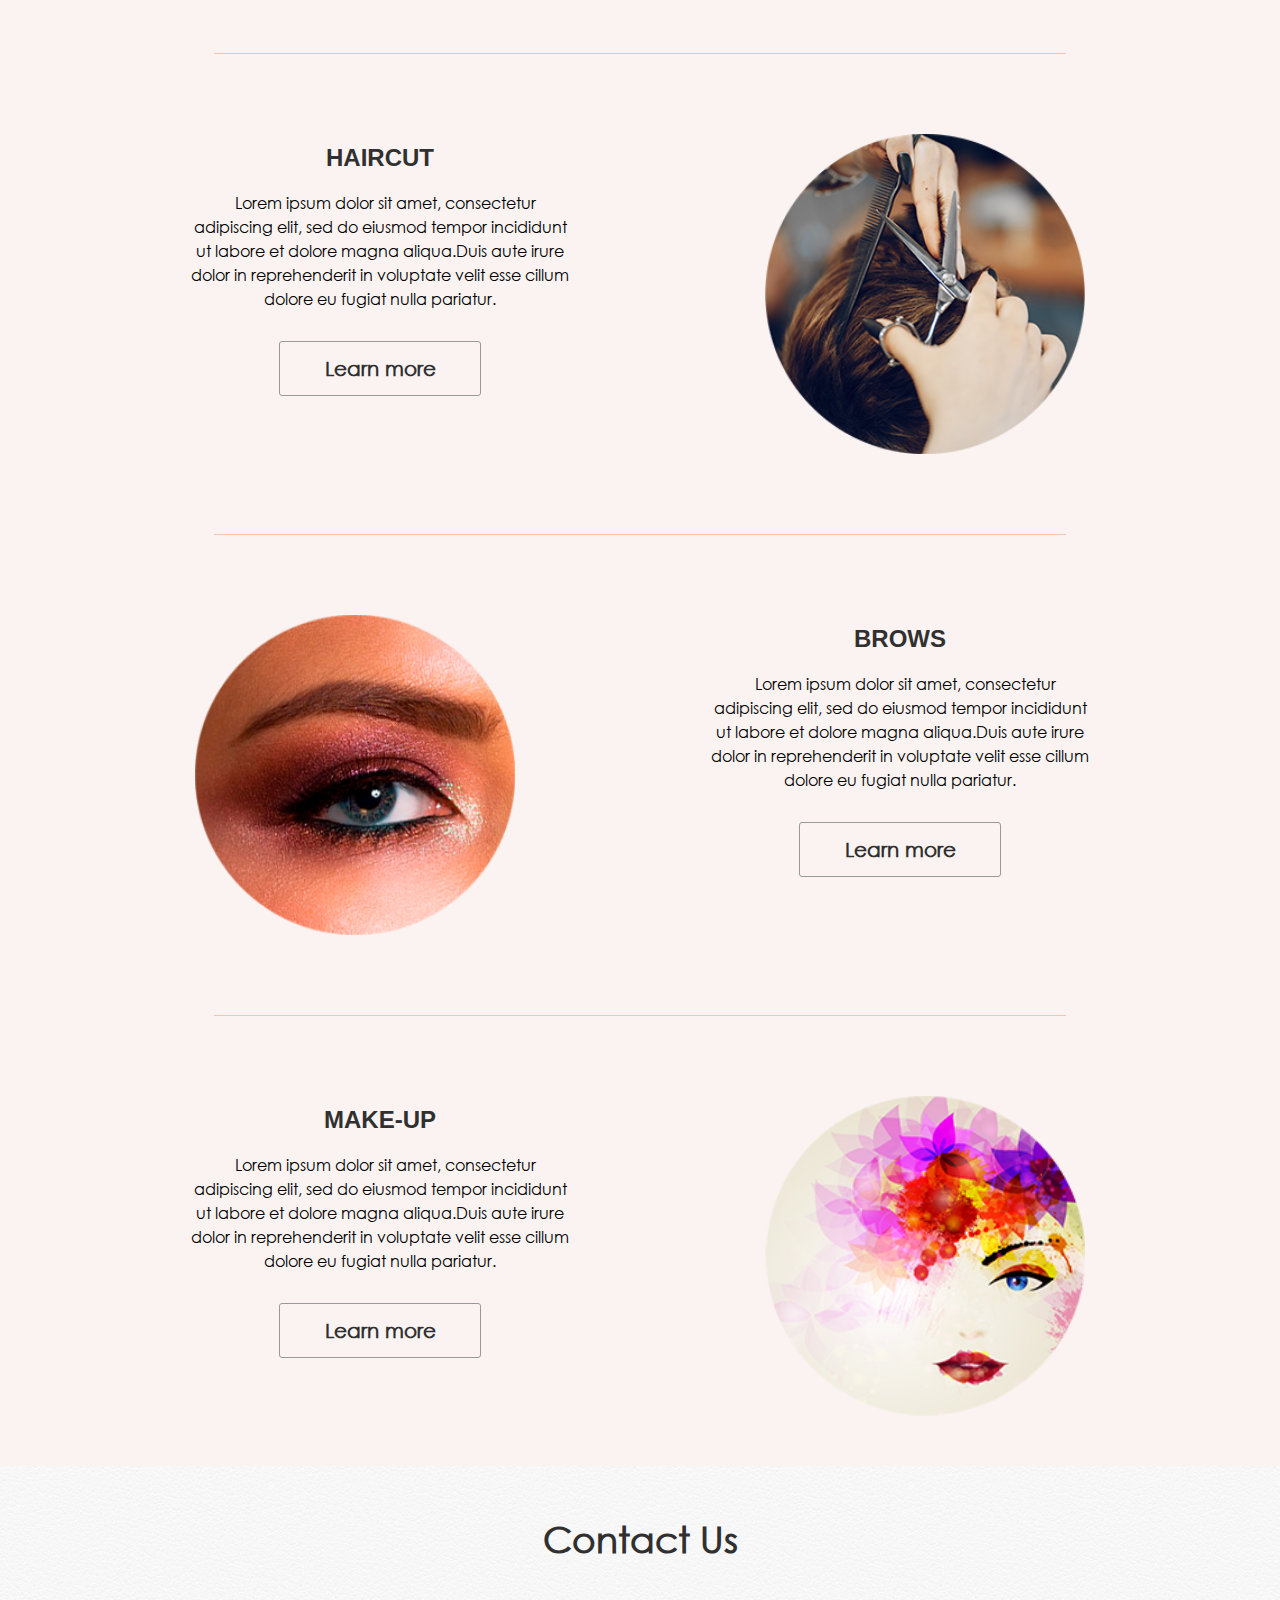
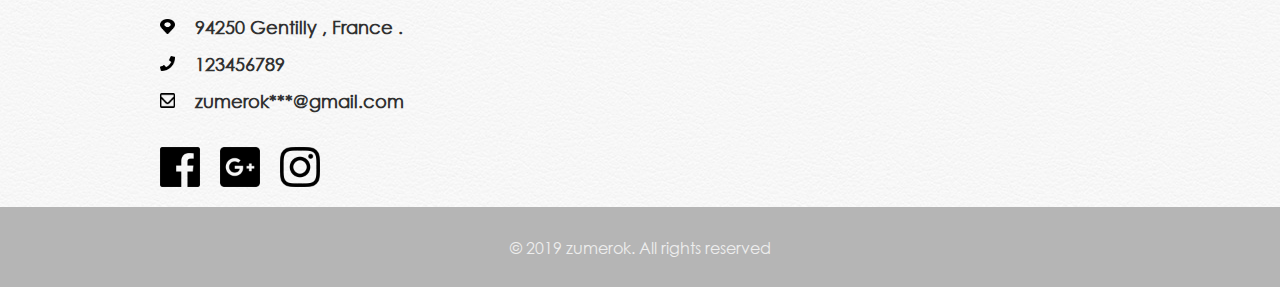
==== commit f43a12b5: "Add files via upload" ====
--- a/index.html
+++ b/index.html
@@ -121,7 +121,7 @@
 					<p>
 						Lorem ipsum dolor sit amet, consectetur adipiscing elit, sed do eiusmod tempor incididunt ut labore et dolore magna aliqua.Duis aute irure dolor in reprehenderit in voluptate velit esse cillum dolore eu fugiat nulla pariatur. 
 					</p>
-					<a class="button" href="brands.html">Learn more</a>
+					<a class="button" href="manicure.html">Learn more</a>
 				</div>
 				<img src="img/manic.png" alt="" class="manic">
 			</div>
@@ -133,7 +133,7 @@
 					<p>
 						Lorem ipsum dolor sit amet, consectetur adipiscing elit, sed do eiusmod tempor incididunt ut labore et dolore magna aliqua.Duis aute irure dolor in reprehenderit in voluptate velit esse cillum dolore eu fugiat nulla pariatur.
 					</p>
-					<a class="button" href="brands.html">Learn more</a>
+					<a class="button" href="manicure.html">Learn more</a>
 				</div>
 			</div>
 			<hr noshade color="f7c3af" size="0" class="line">
@@ -143,7 +143,7 @@
 					<p>
 						Lorem ipsum dolor sit amet, consectetur adipiscing elit, sed do eiusmod tempor incididunt ut labore et dolore magna aliqua.Duis aute irure dolor in reprehenderit in voluptate velit esse cillum dolore eu fugiat nulla pariatur. 
 					</p>
-					<a class="button" href="brands.html">Learn more</a>
+					<a class="button" href="hairstyles.html">Learn more</a>
 				</div>
 				<img src="img/hair.png" alt="" class="manic">
 			</div>
@@ -155,7 +155,7 @@
 					<p>
 						Lorem ipsum dolor sit amet, consectetur adipiscing elit, sed do eiusmod tempor incididunt ut labore et dolore magna aliqua.Duis aute irure dolor in reprehenderit in voluptate velit esse cillum dolore eu fugiat nulla pariatur.
 					</p>
-					<a class="button" href="brands.html">Learn more</a>
+					<a class="button" href="brows.html">Learn more</a>
 				</div>
 			</div>
 			<hr noshade color="f7c3af" size="0" class="line">
@@ -203,7 +203,7 @@
 	</main>
 	<footer class="footer">
 		<div class="container">
-			<div class="copy">© 2018 zumerok. All rights reserved</div>
+			<div class="copy">© 2019 zumerok. All rights reserved</div>
 		</div>
 	</footer>
 	<a class="fixbut" href="#main"> <img src="img/up.png" alt=""></a>
--- a/css/queries.css
+++ b/css/queries.css
@@ -138,7 +138,7 @@
 	width: 110px;
 	height: 185px;
 	margin-left: -10px;
-	padding: 10px 10px 10px 30px;
+	padding: 10px 10px 10px 25px;
 	border: 1px solid #999;
 	background: #fff;
 	box-shadow: 5px 5px 10px -2px #999;
@@ -301,4 +301,4 @@
  
 
 }
-}+}
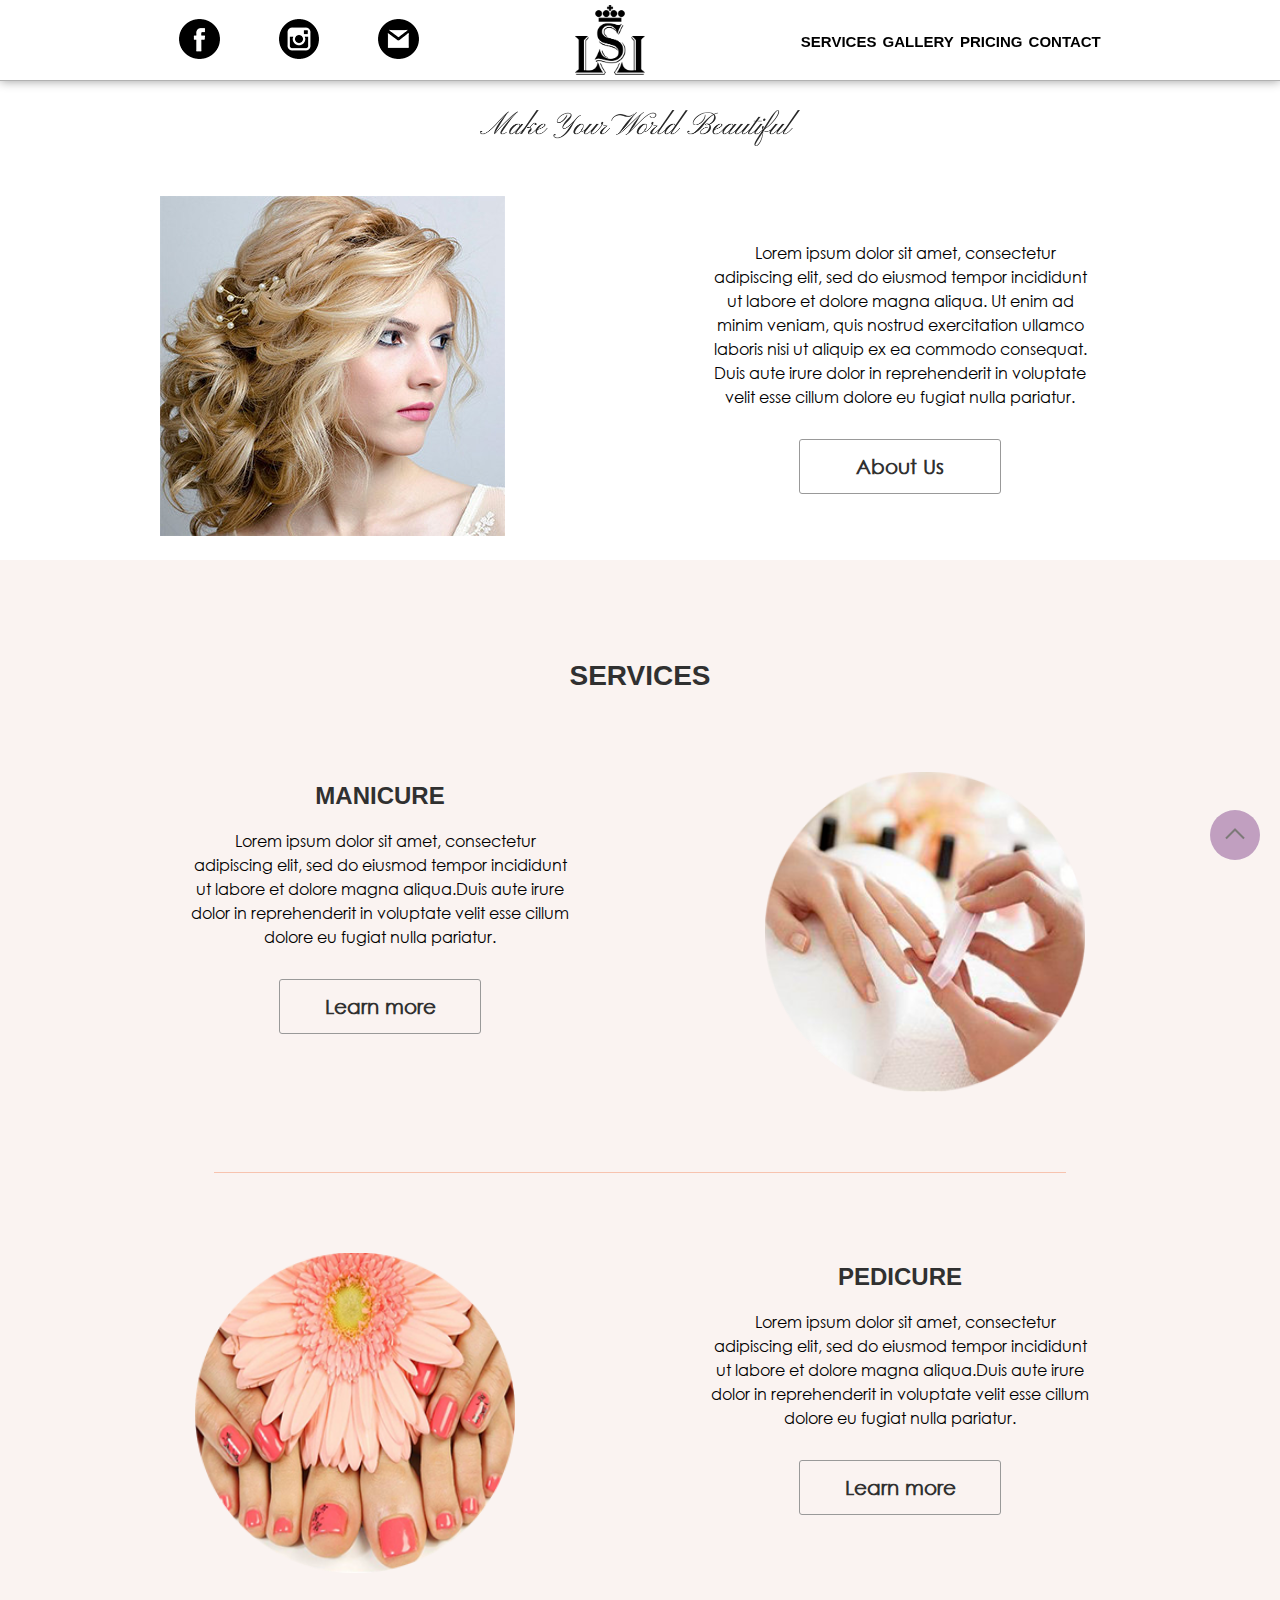
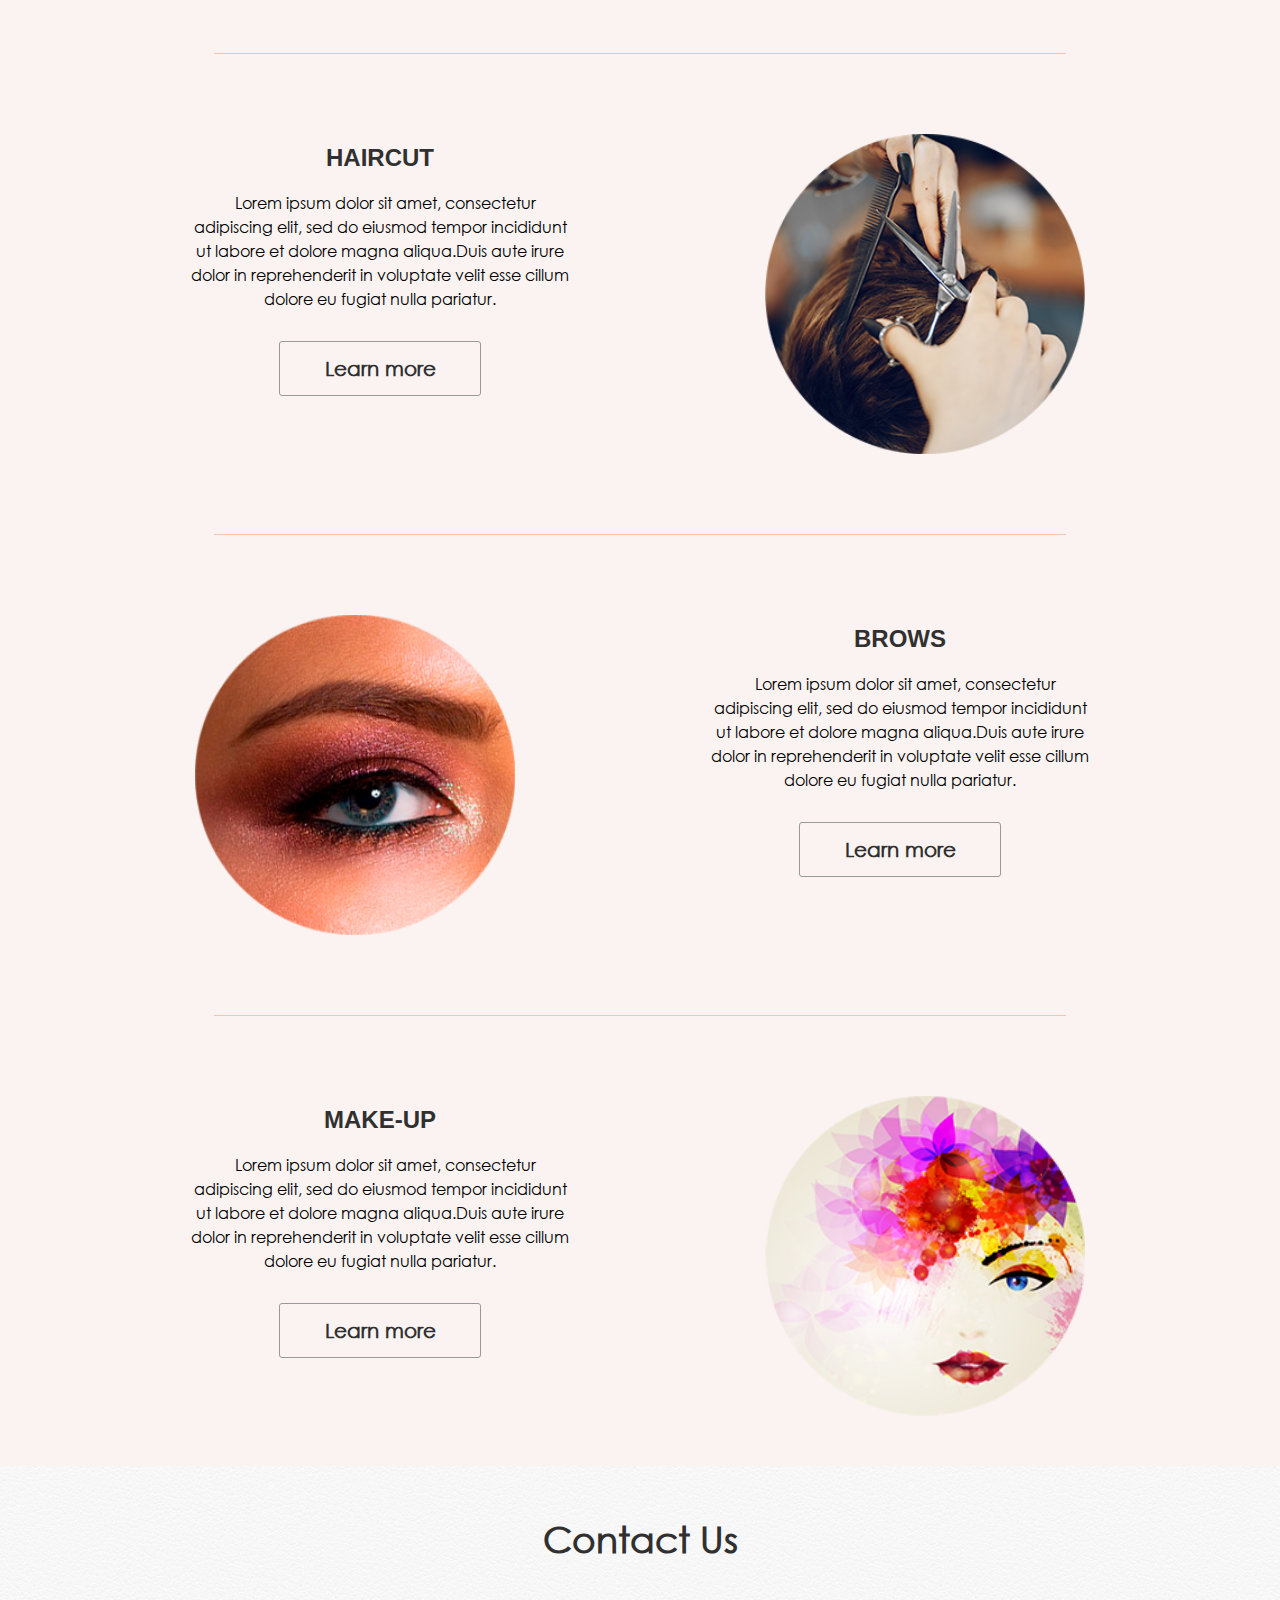
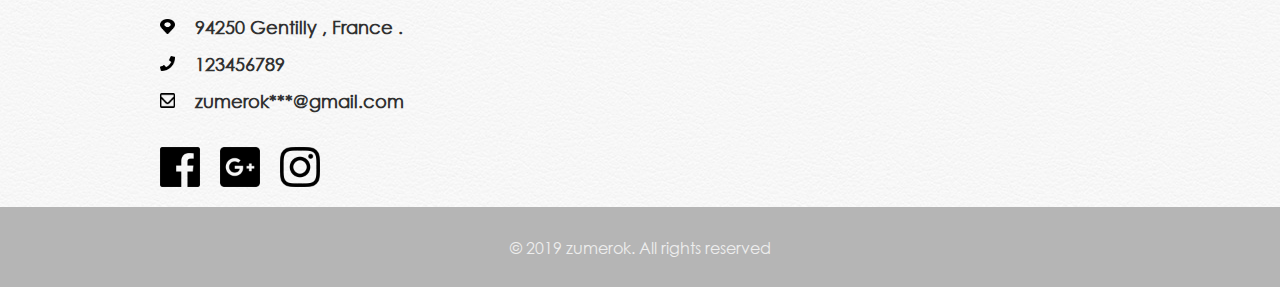
==== commit 96fdd1e3: "Add files via upload" ====
--- a/index.html
+++ b/index.html
@@ -48,12 +48,12 @@
 										<a href="brows.html">BROWS</a>
 									</li>
 									<li>
-										<a href="#">MAKE-UP</a>
+										<a href="makeup.html">MAKE-UP</a>
 									</li>
 								</ul>
 						</li>
 						<li>
-							<a href="tariff.html">TARIFF</a>
+							<a href="tariff.html">PRICING</a>
 						</li>
 						<li>
 							<a href="#contact">CONTACT</a>
@@ -83,11 +83,12 @@
 							<a href="brows.html">BROWS</a>
 						</li>
 						<li>
-							<a href="#">MAKE-UP</a>
+							<a href="makeup.html">MAKE-UP</a>
 						</li>
 					</ul>
 				  </li>
-				  <li><a href="tariff.html">TARIFF</a></li>
+				  <li><a href="brands.html">PRODUCTS</a></li>
+				  <li><a href="tariff.html">PRICING</a></li>
 				  <li><a href="#contact">CONTACTS</a></li>  
 				</ul>
 			</div>	
@@ -165,7 +166,7 @@
 					<p>
 						Lorem ipsum dolor sit amet, consectetur adipiscing elit, sed do eiusmod tempor incididunt ut labore et dolore magna aliqua.Duis aute irure dolor in reprehenderit in voluptate velit esse cillum dolore eu fugiat nulla pariatur. 
 					</p>
-					<a class="button" href="brands.html">Learn more</a>
+					<a class="button" href="makeup.html">Learn more</a>
 				</div>
 				<img src="img/makeup.png" alt="" class="manic">
 			</div>
--- a/css/main.css
+++ b/css/main.css
@@ -357,9 +357,3 @@
 	 background: #7f7f7f; 
 }
 
-
-
-
-  {
-	border: 1px solid red;
-}
--- a/css/queries.css
+++ b/css/queries.css
@@ -46,6 +46,9 @@
 .headerline{
 	display: none;
 }
+.fixbut {
+	display: none;
+}
 .button {
 	margin-top: 20px;
 	width: 130px;
@@ -57,7 +60,7 @@
 	width: 100%;
 	height: 55px;
 	background: #fff;
-	z-index: 999;
+	z-index: 10;
 	box-shadow: 0px 0px 10px 0px #999;
 }
 
@@ -73,14 +76,16 @@
   margin: 0;
   box-sizing: border-box;
   width: 200px;
-  background-color: #eee;
   height: 240px;
   top: 0;
-  left: -200px;
+  left: -210px;
   transition: left .2s;
   z-index: 2;
   -webkit-transform: translateZ(0);
   -webkit-backface-visibility: hidden;
+  background-color: #eee;
+  border: 1px solid #999;
+  box-shadow: 5px 5px 10px -2px #999;
 }
 .hidden-menu a {
 	color: #999;
@@ -135,16 +140,20 @@
 .submenu {
 	display: none;
 	position: absolute;
+	z-index: 5;
 	width: 110px;
 	height: 185px;
 	margin-left: -10px;
-	padding: 10px 10px 10px 25px;
+	padding: 10px 10px 10px 30px;
 	border: 1px solid #999;
 	background: #fff;
 	box-shadow: 5px 5px 10px -2px #999;
 }
-
-
+li:hover ul {
+	display: block;
+}
+
+/* LOGO */
 .logo {
 	margin: 0 auto;
 	margin-top: 7px;
@@ -154,6 +163,7 @@
 	height: 40px;
 	width: 40px;
 }
+/* About */
 #about {
 	padding-top: 60px;
 	padding-bottom: 30px;
@@ -187,6 +197,7 @@
 	width: 90%;
 	line-height: 24px;
 }
+/* Services */
 #services {
 	padding-top: 30px;
 }
@@ -248,6 +259,7 @@
 .services_pedicure {
 	margin-top: 40px;
 }
+/* Contact */
 .contact{
 	height: 90%;
 	padding-bottom: 10px;
@@ -301,4 +313,4 @@
  
 
 }
-}
+}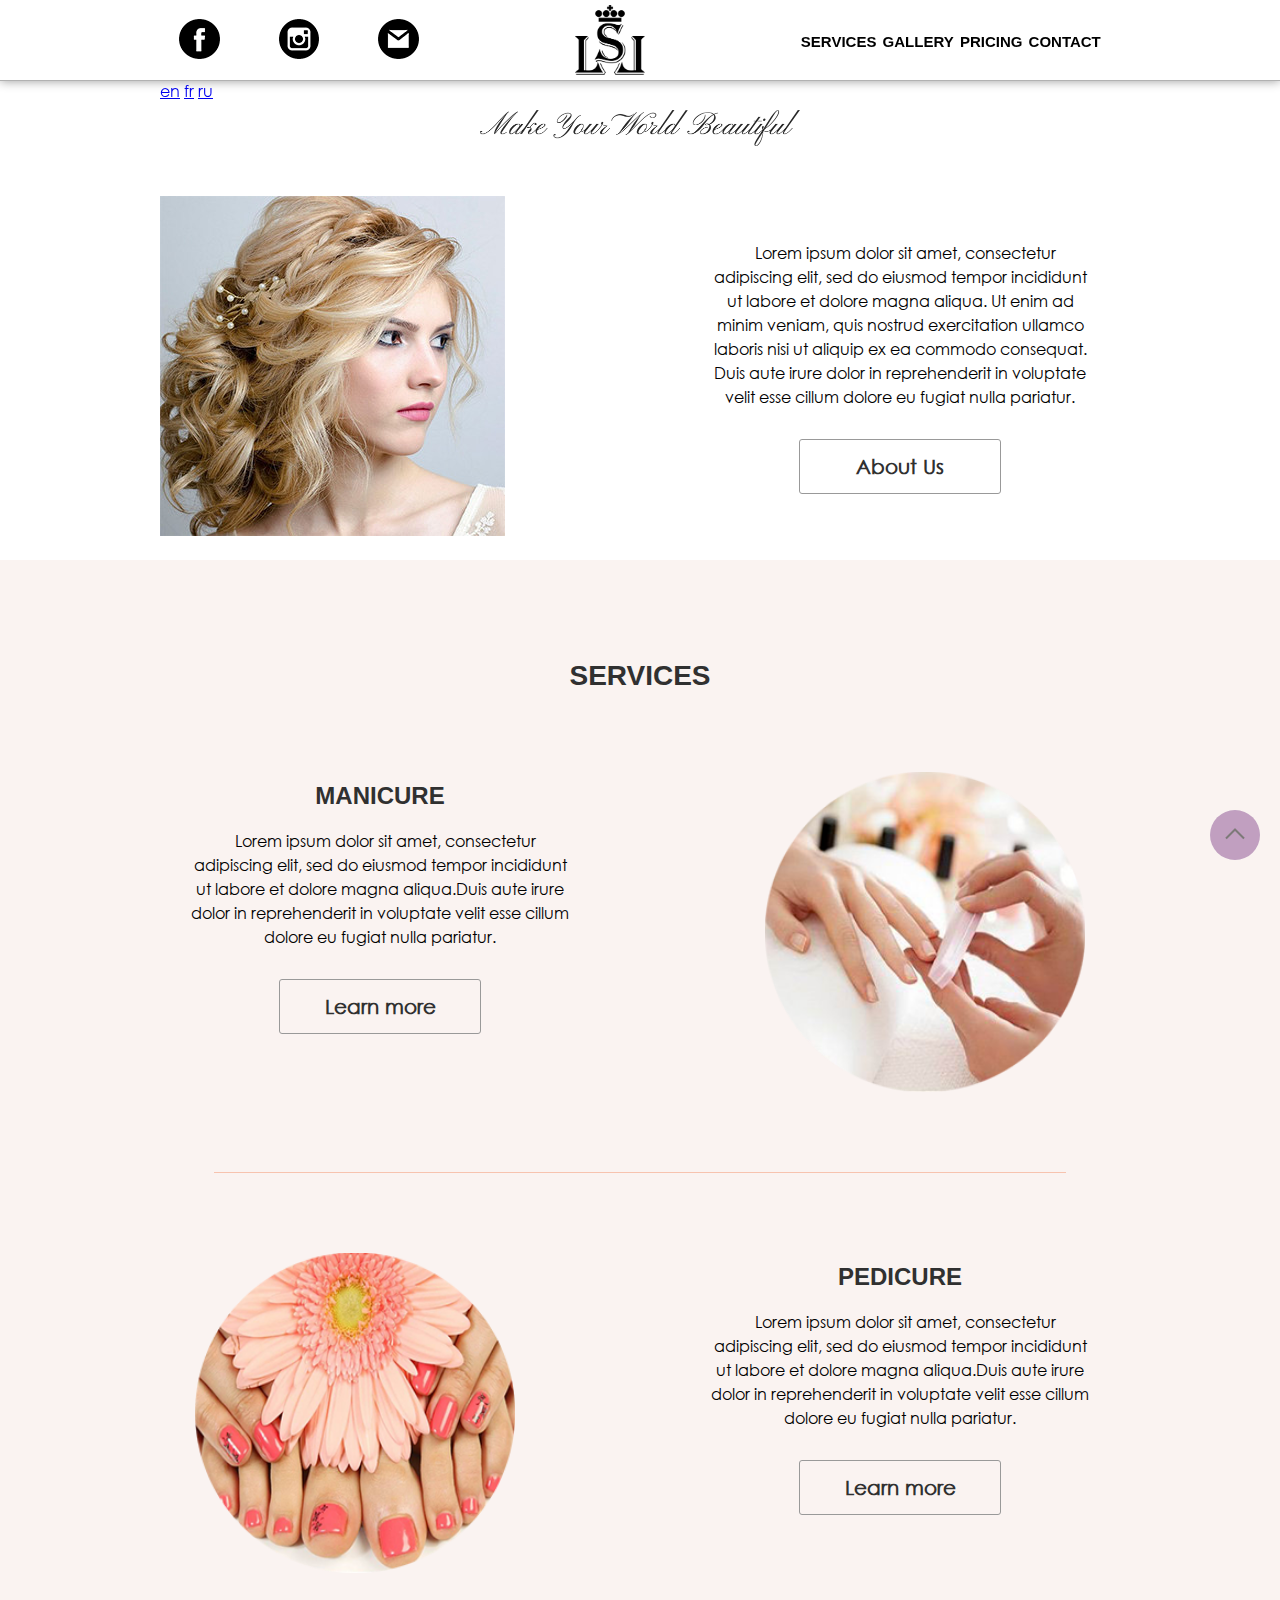
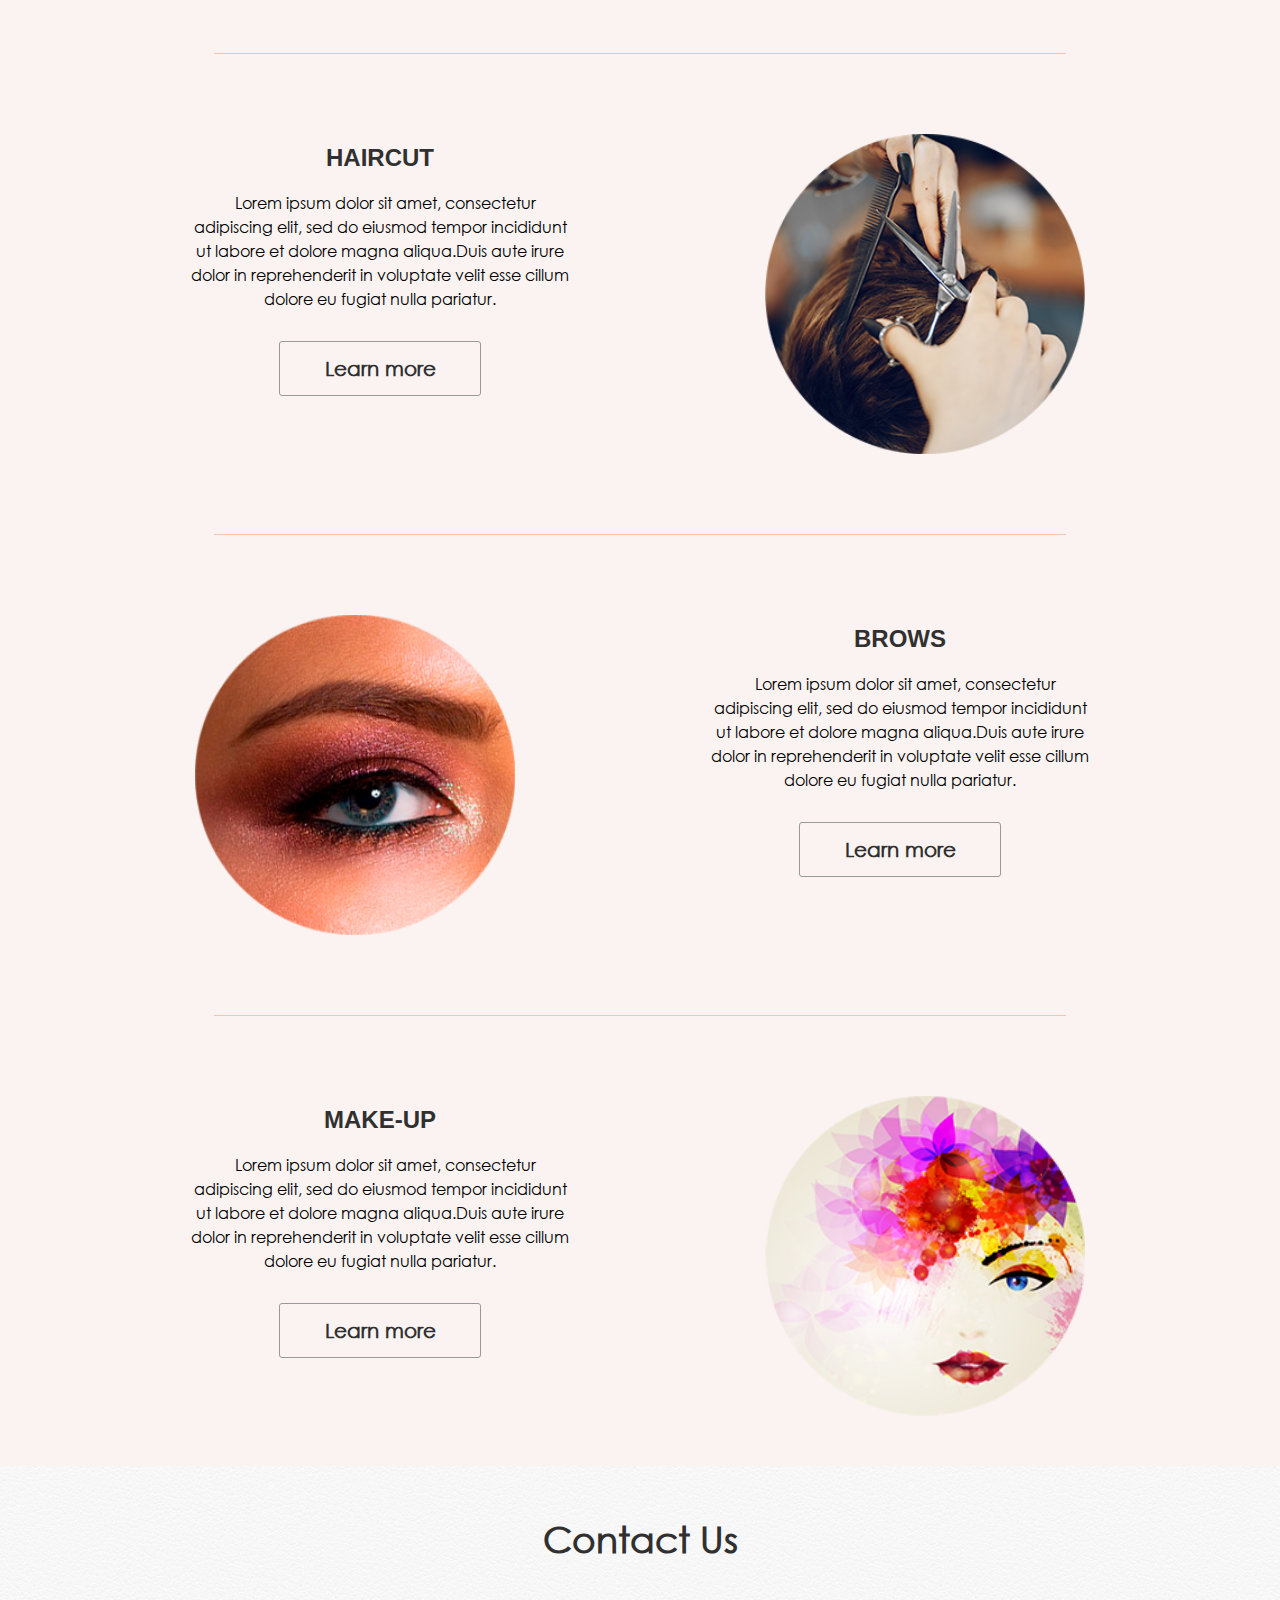
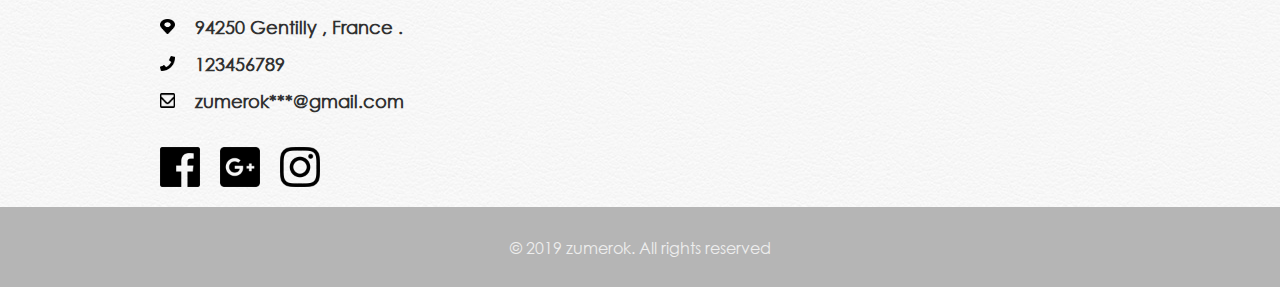
==== commit 1907e1da: "Add files via upload" ====
--- a/index.html
+++ b/index.html
@@ -91,7 +91,15 @@
 				  <li><a href="tariff.html">PRICING</a></li>
 				  <li><a href="#contact">CONTACTS</a></li>  
 				</ul>
-			</div>	
+			</div>
+			<div class="menu-lang">
+    			<a href="#" class="menu-btn"></a>
+			    <nav class="menu_lang">
+			      <a href="#" class="en">en</a>
+			      <a href="#" class="fr">fr</a>
+			      <a href="#" class="ru">ru</a>
+			    </nav>
+    		</div>
 		</div>
 	</header>
 	<main id="main" class="main">
--- a/css/queries.css
+++ b/css/queries.css
@@ -76,7 +76,7 @@
   margin: 0;
   box-sizing: border-box;
   width: 200px;
-  height: 240px;
+  height: 270px;
   top: 0;
   left: -210px;
   transition: left .2s;
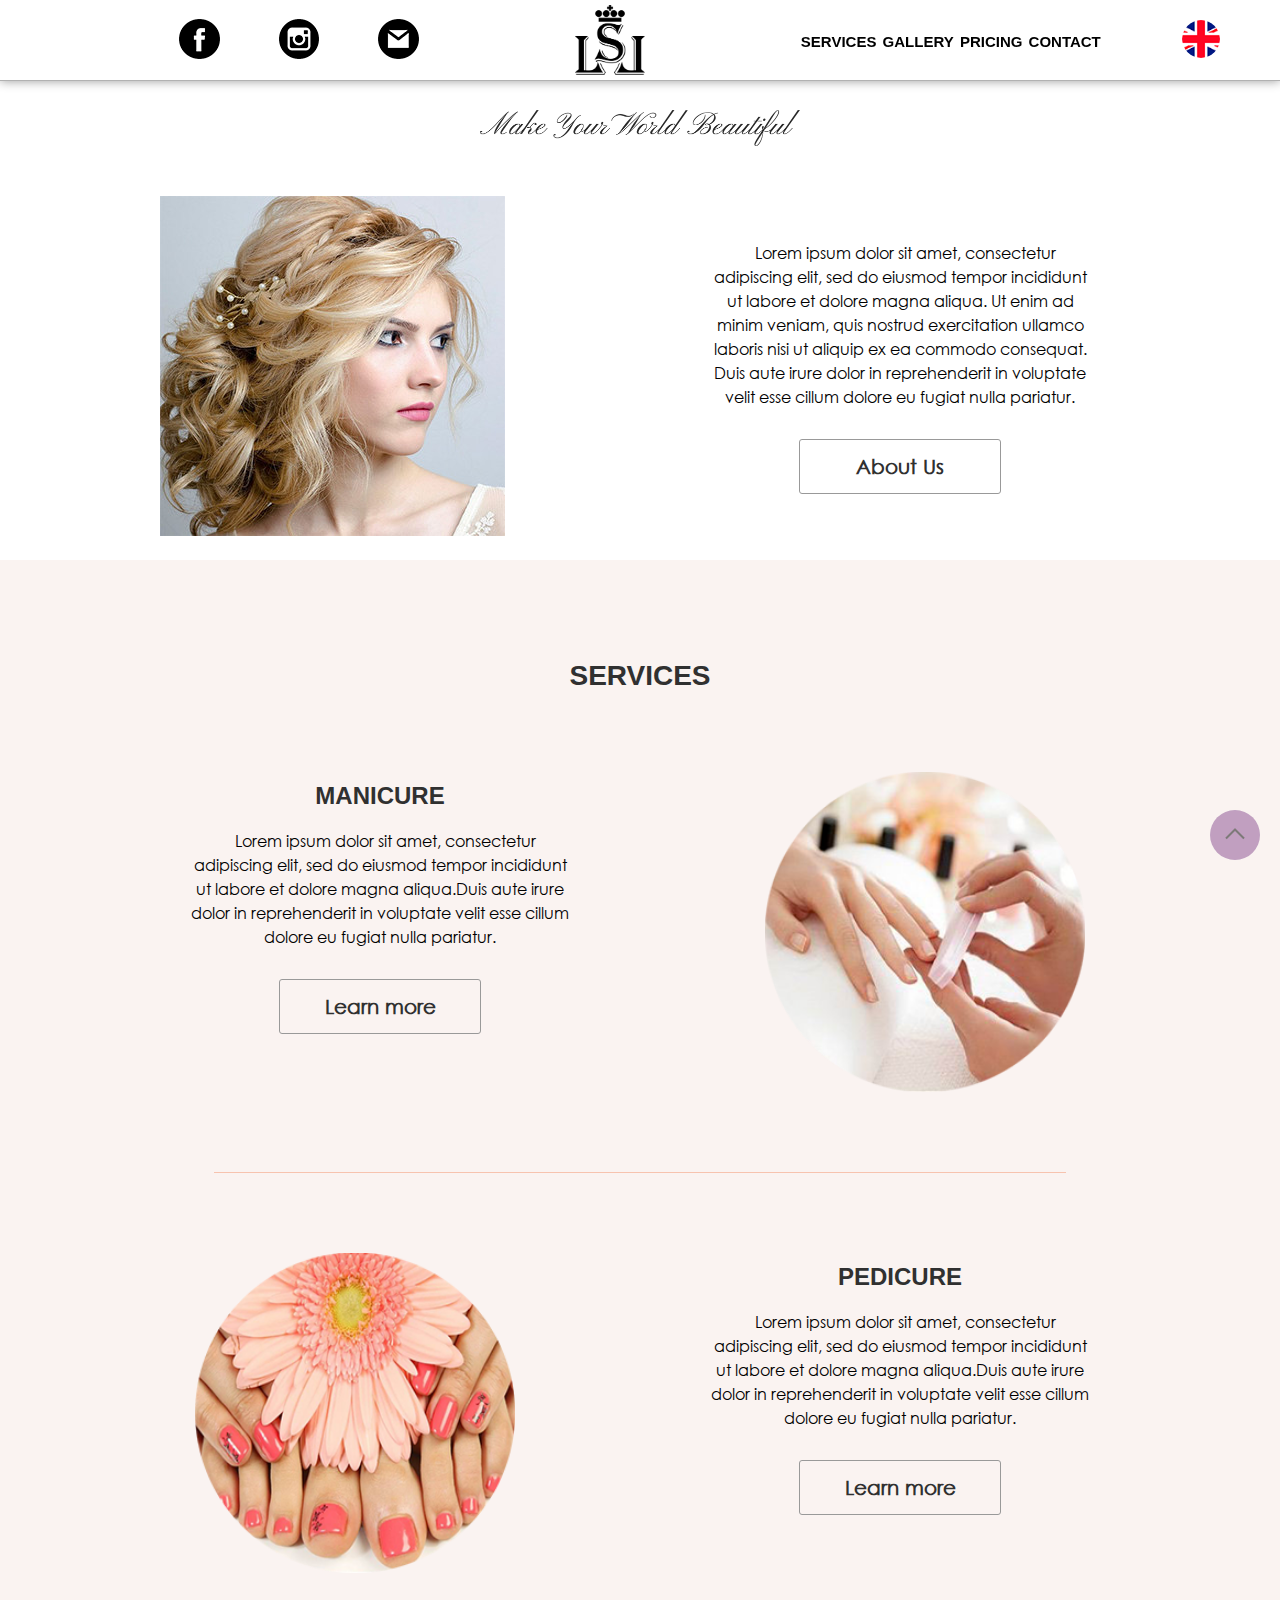
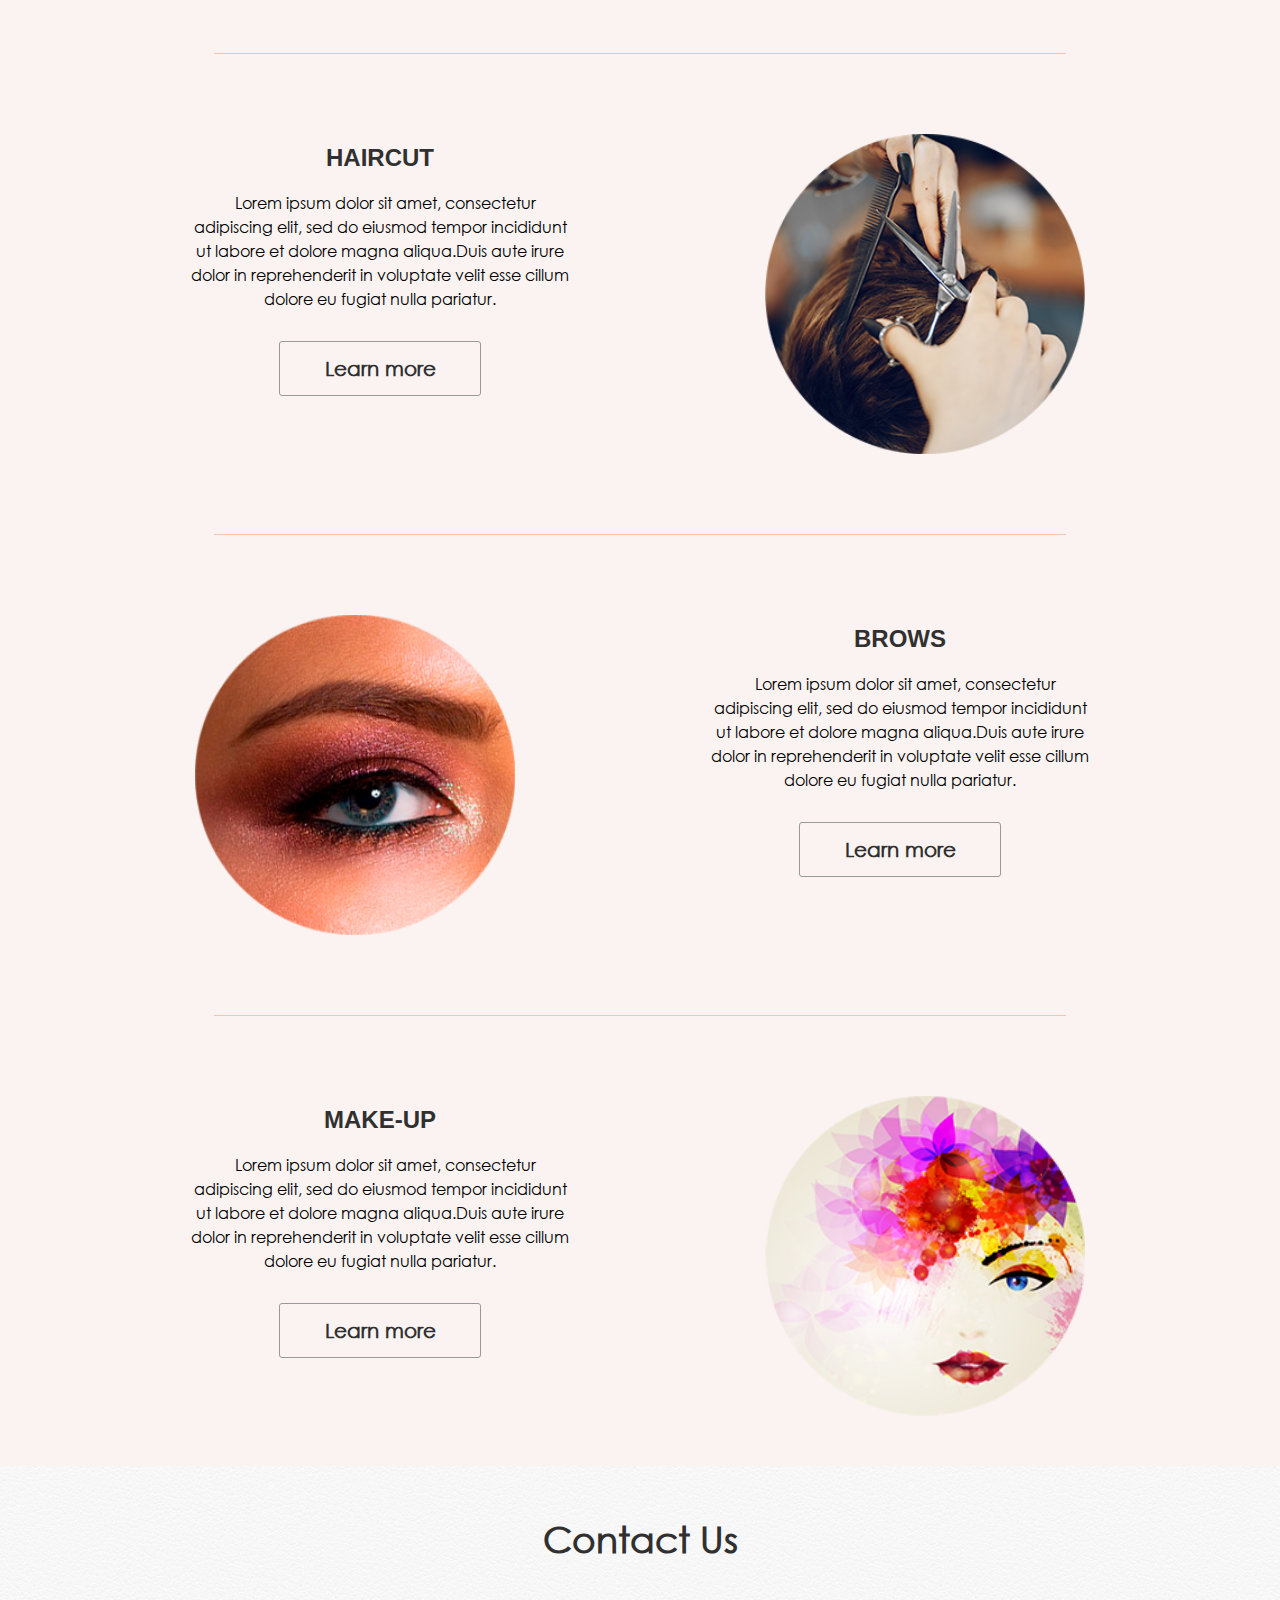
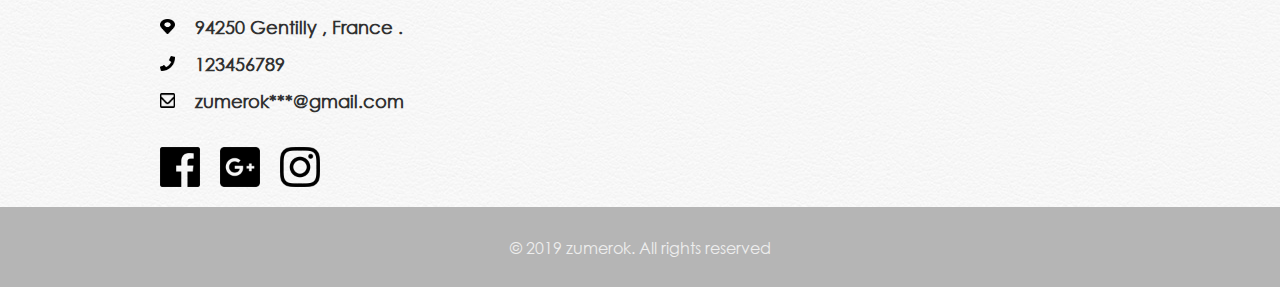
==== commit 601ad195: "Add files via upload" ====
--- a/index.html
+++ b/index.html
@@ -3,7 +3,7 @@
 <head>
 	<meta charset="UTF-8">
 	<meta http-equiv="X-UA-Compatible" content="IE=edge">
-	<title>Lili_Nails</title>
+	<title>LSL_Paris</title>
 	<link rel="shortcut icon" href="img/favicon.ico"> 
 	<meta name="viewport" content="width=device-width, initial-scale=1 , user-scalable=0">
 	<style> @font-face { font-family: century_gothic; src: url(fonts/century_gothic.woff); } </style>
--- a/css/main.css
+++ b/css/main.css
@@ -22,6 +22,9 @@
 body {
 	font-family: century_gothic;
 }
+a {
+	text-decoration: none;
+}
 ol, ul {
 	list-style: none;
 }
@@ -128,6 +131,59 @@
 	height: 20px;
 	margin: -5px 5px -3px 120px;
 }
+
+     /* language menu */
+.menu-lang {
+	position: fixed;
+	top: 20px;
+	right: 60px;
+}
+.menu-btn {
+  display: block;
+  width: 38px;
+  height: 38px;
+  background: url(../img/en.png) no-repeat center / cover;
+  border-radius: 50%;
+  position: relative;
+  z-index: 3;
+}
+.menu_lang a {
+  color: #222;
+  display: flex;
+  justify-content: center;
+  align-items: center;
+  background-color: #fff;
+  width: 30px;
+  height: 30px;
+  border-radius: 50%;
+  border: 1px solid;
+  transition: 0.4s;
+  position: absolute;
+  left: calc(50% - 15px);
+  top: calc(50% - 15px);
+  z-index: 0;
+}
+.menu_lang a:nth-child(1) {
+  transition-delay: 0.1s;
+}
+.menu_lang a:nth-child(2) {
+  transition-delay: 0.2s;  
+}
+.menu_lang a:nth-child(3) {
+  transition-delay: 0.3s;
+
+}
+
+.menu_active a:nth-child(1) {
+  transform: translate(-150%, 0%);
+}
+.menu_active a:nth-child(2) {
+  transform: translate(-110%, 110%);
+}
+.menu_active a:nth-child(3) {
+  transform: translate(0%, 150%);
+}
+
 h1 {
 	color: #303030;
 	font-weight: bold;
@@ -357,3 +413,4 @@
 	 background: #7f7f7f; 
 }
 
+
--- a/css/queries.css
+++ b/css/queries.css
@@ -72,7 +72,7 @@
   display: block;
   position: fixed;
   list-style:none;
-  padding: 15px;
+  padding: 15px 95px 15px 15px;
   margin: 0;
   box-sizing: border-box;
   width: 200px;
@@ -137,6 +137,7 @@
   -webkit-transform: rotate(-45deg);
   top: -10px;
 }
+
 .submenu {
 	display: none;
 	position: absolute;
@@ -144,14 +145,11 @@
 	width: 110px;
 	height: 185px;
 	margin-left: -10px;
-	padding: 10px 10px 10px 30px;
+	padding: 10px 10px 5px 25px;
 	border: 1px solid #999;
 	background: #fff;
 	box-shadow: 5px 5px 10px -2px #999;
 }
-li:hover ul {
-	display: block;
-}
 
 /* LOGO */
 .logo {
@@ -163,7 +161,23 @@
 	height: 40px;
 	width: 40px;
 }
-/* About */
+
+	/* Language menu */
+.menu-lang {
+	position: fixed;
+	top: 11px;
+	right: 15px;
+}
+.menu-btn {
+  width: 32px;
+  height: 32px;
+}
+.menu_lang a {
+	width: 25px;
+	height: 25px;
+}
+
+    /* About */
 #about {
 	padding-top: 60px;
 	padding-bottom: 30px;
@@ -313,4 +327,4 @@
  
 
 }
-}+}
